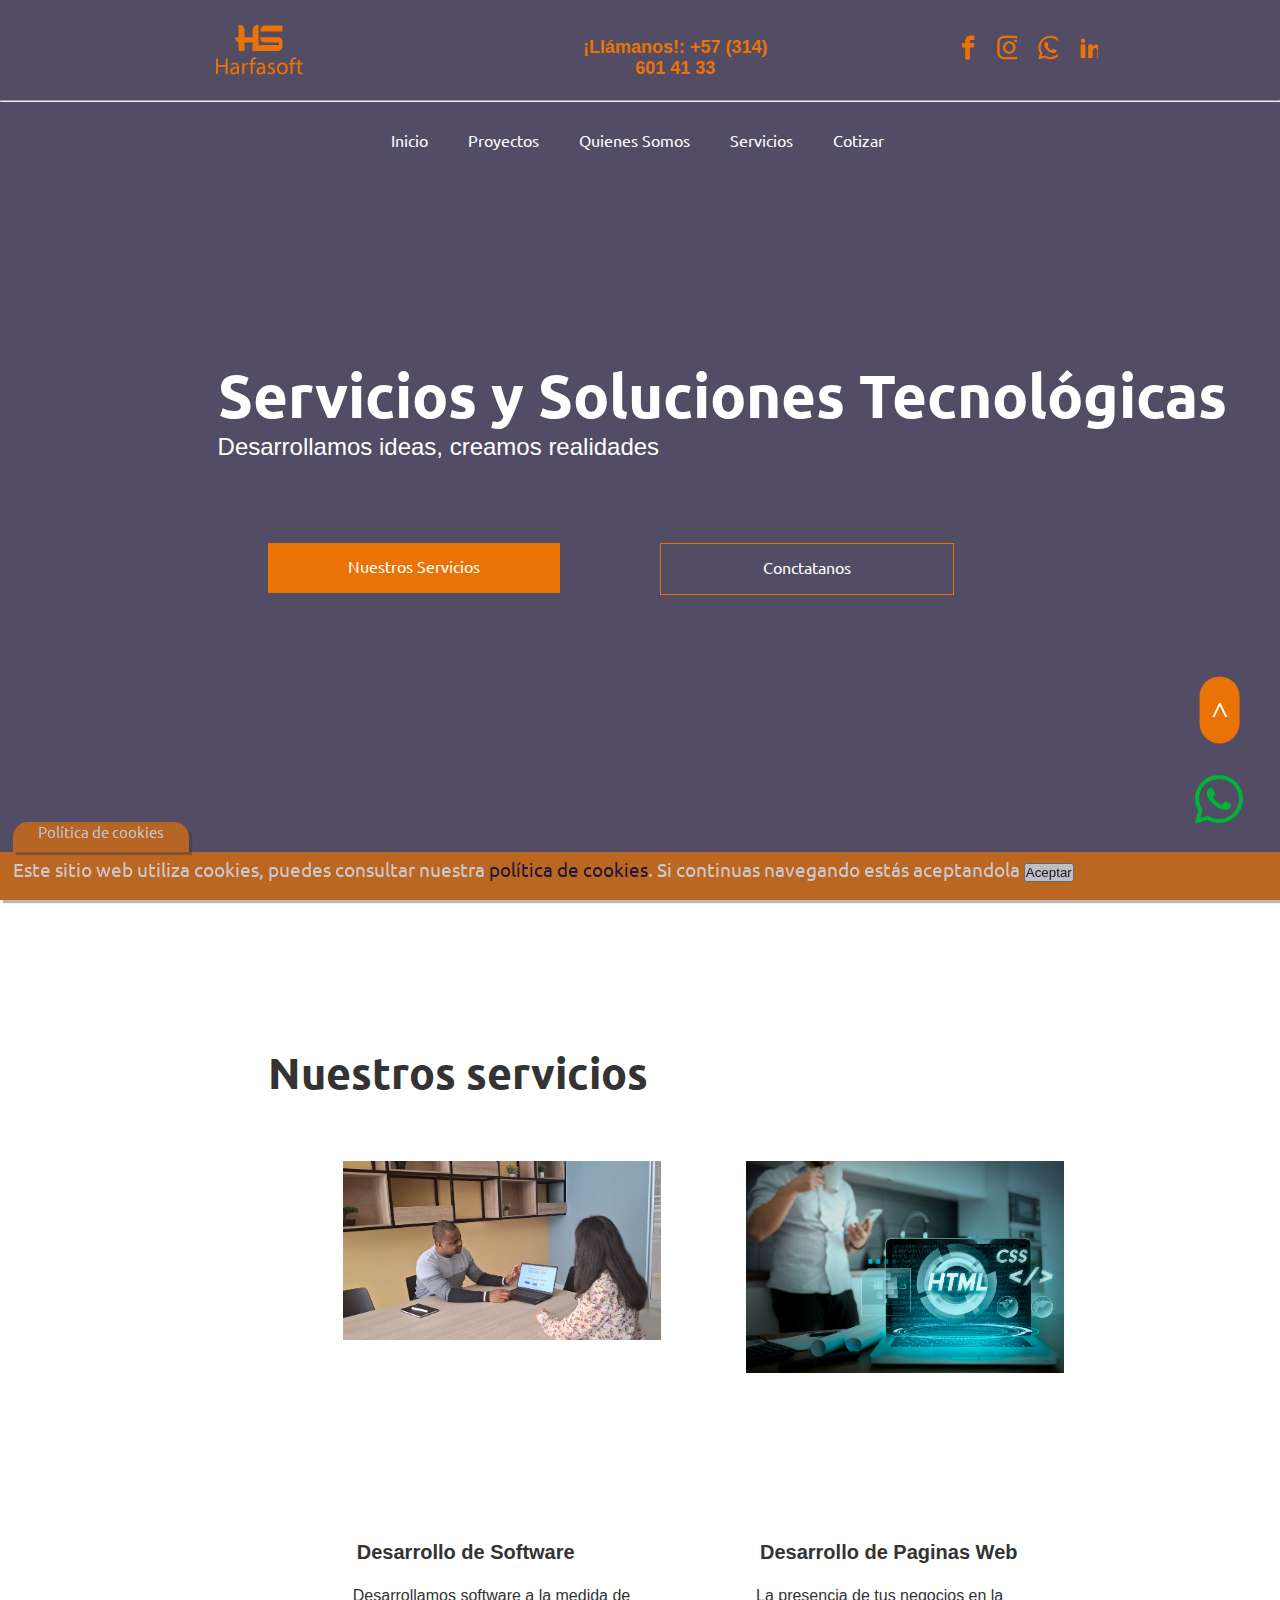
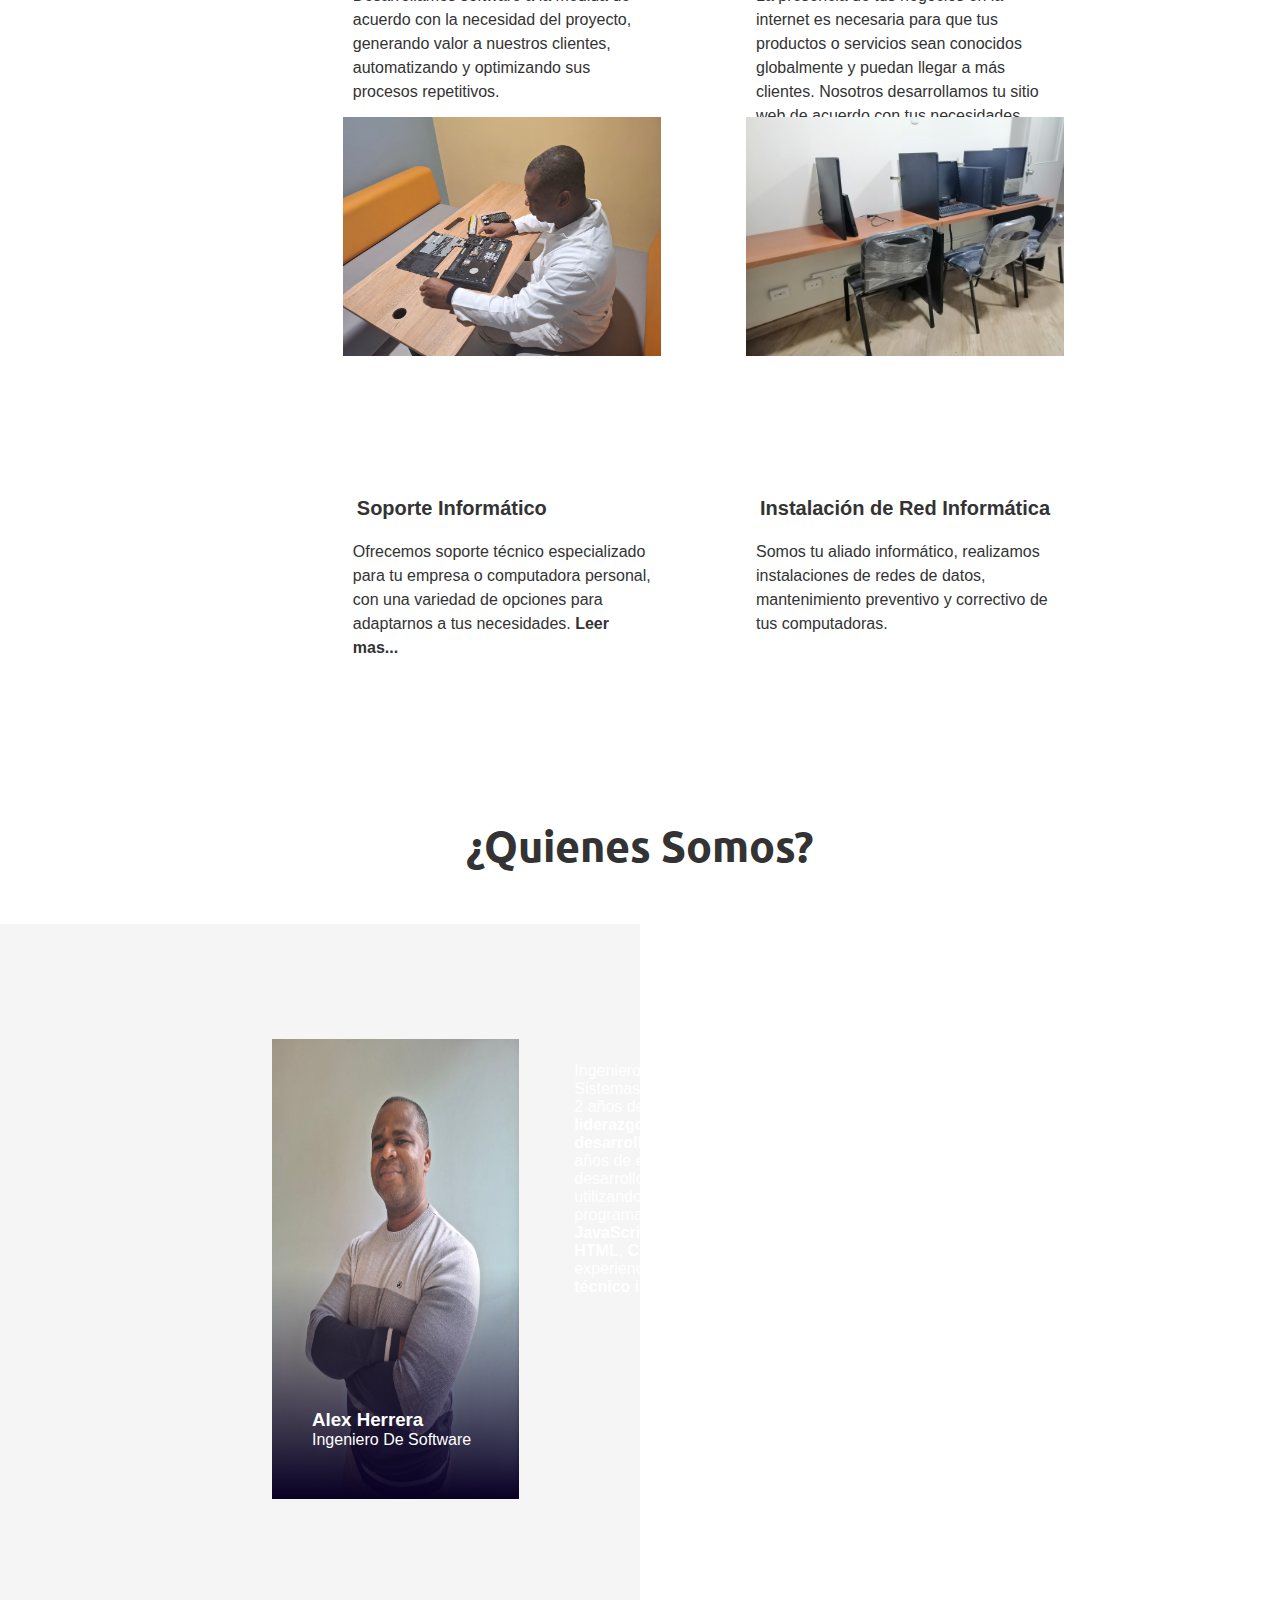
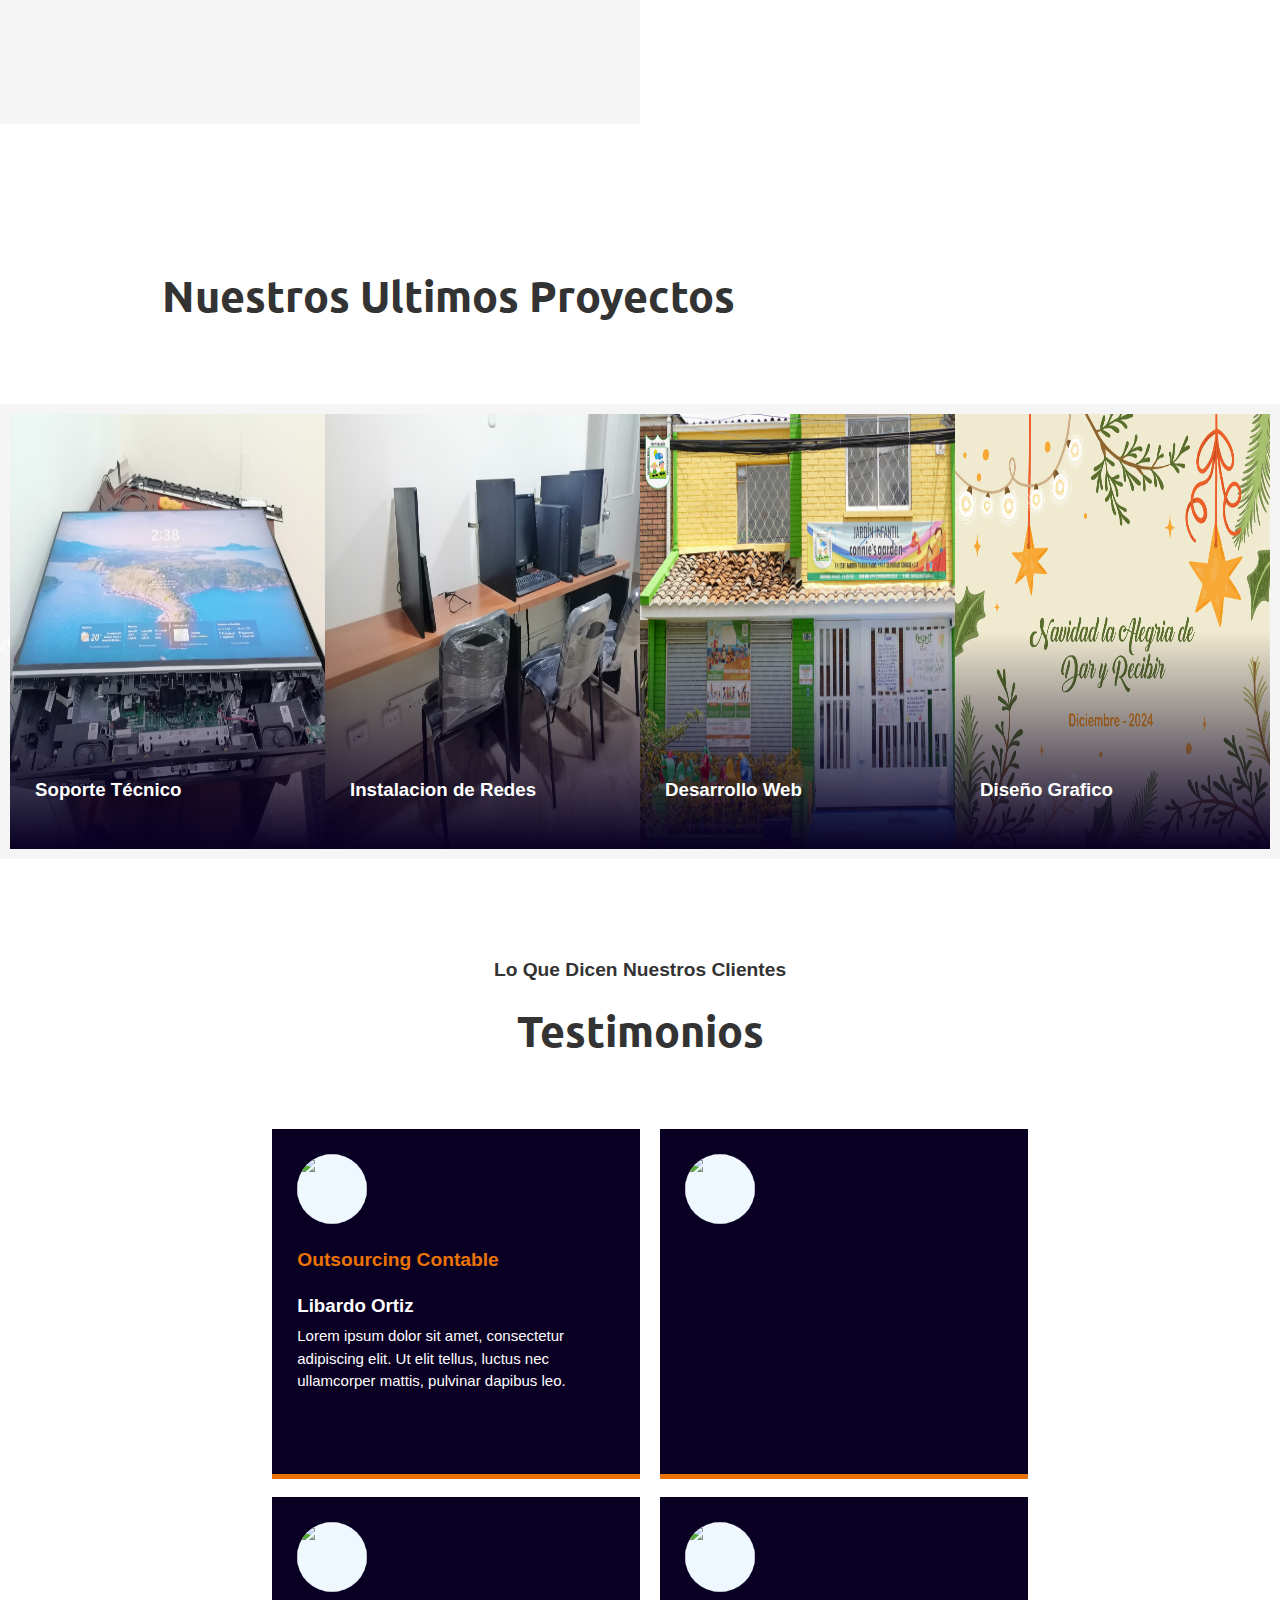
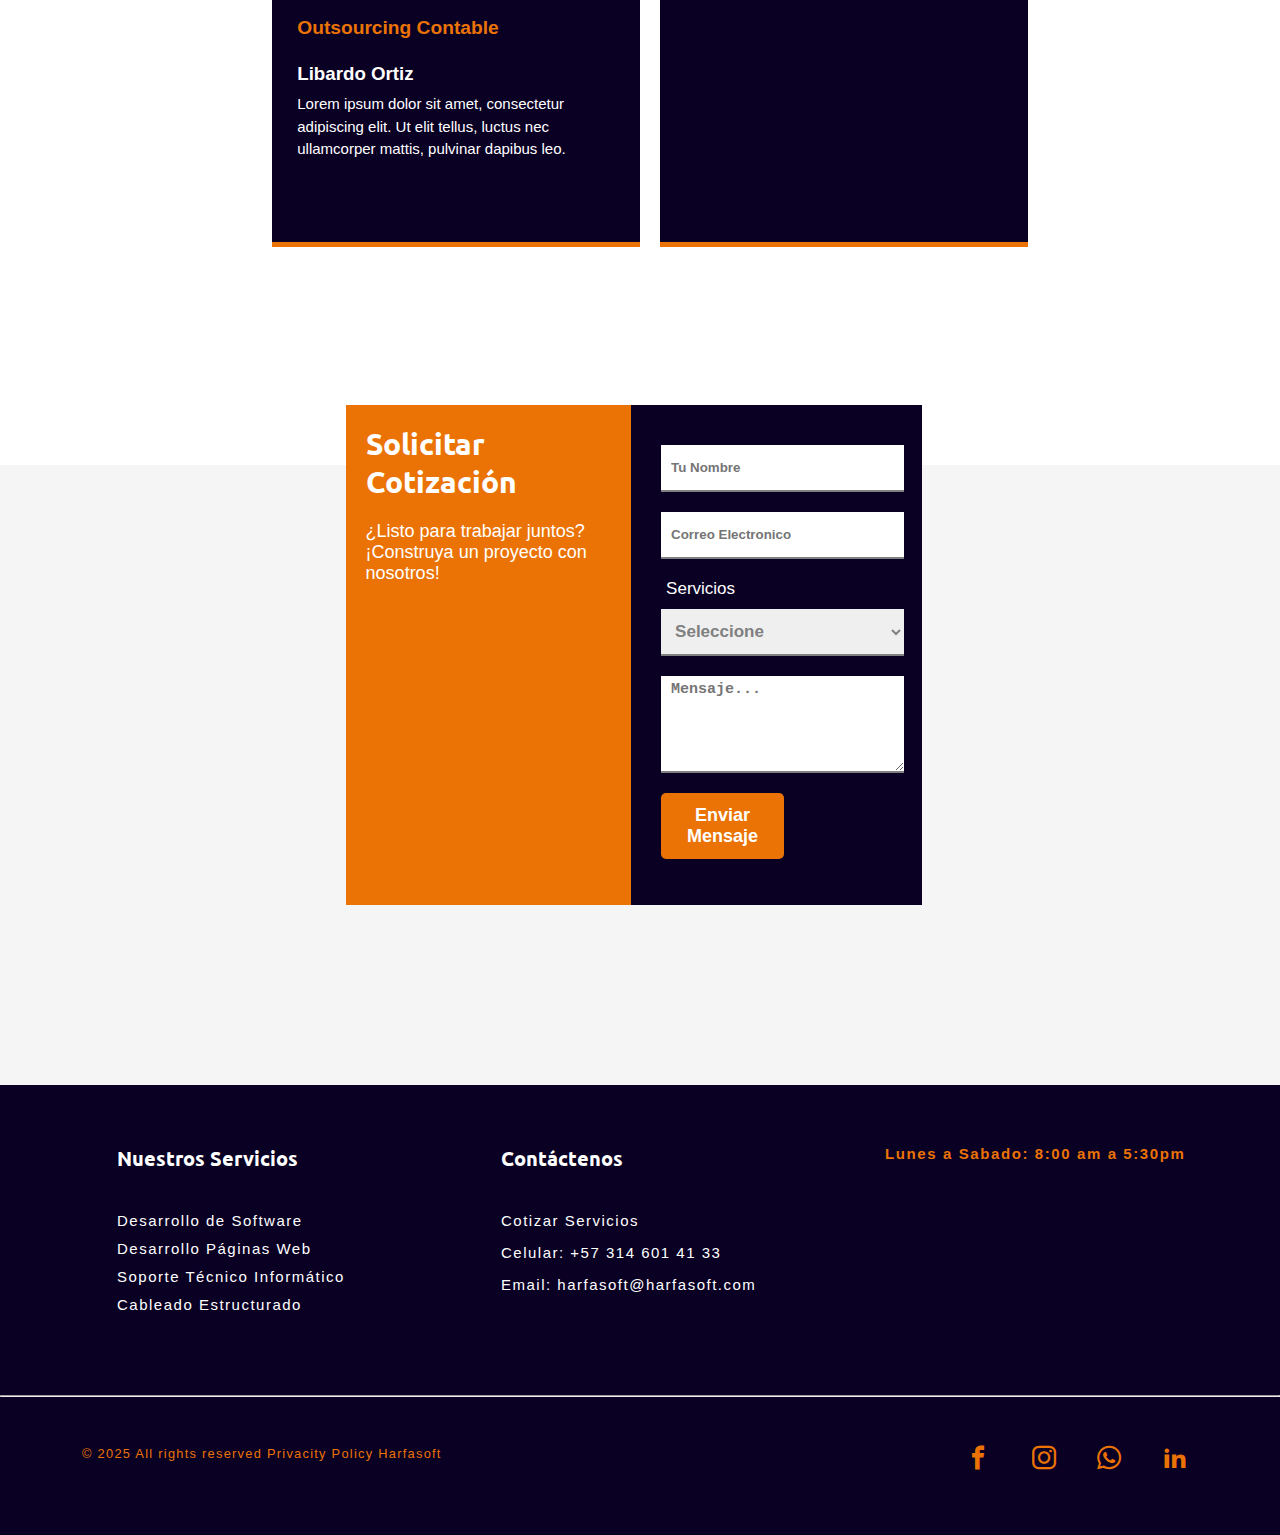
==== index.html @ daeec22f "Add file new index.html" ====
<!DOCTYPE html>
<html lang="es">
<head>       
    <meta http-equiv="X-UA-Compatible" content="IE=5" />
    <meta http-equiv="X-UA-Compatible" content="IE=7" />
    <meta http-equiv="X-UA-Compatible" content="IE=8" />
    <meta http-equiv="X-UA-Compatible" content="IE=EmulateIE7" />
    <meta http-equiv="X-UA-Compatible" content="IE=EmulateIE8" />
    <meta http-equiv="X-UA-Compatible" content="IE=edge" />
    <link href="img/faviIcon.png" rel="shortcut icon">
    <meta charset="UTF-8">    
    <meta name="title" content="::HARFASOFT::" />
    <meta name="author" content="Alex-Herrera">
    <meta name="owner" content="HARFASOFT S.A.S">
    <meta name="description" content="Desarrollo de software y paginas web, Soporte técnico en informática" />
    <meta name="keywords" content="Servicio técnico en informática, Desarrollo software, Desarrollo de paginas web, Mantenimiento de Computadora, Instalación redes de datos" />
    <meta name="generator" content="HTML5">
    <meta name="language" content="Spanish">
    <meta name="Revisit" content="20 day">
    <meta name="distribution" content="Global">
    <meta name="robots" CONTENT="index,follow">
    <meta name="viewport" content="width=device-width, initial-scale=1, maximum-scale=1">
   <!-- <link rel="stylesheet" href="css/normalize.css"> -->
   
    <link rel="preconnect" href="https://fonts.googleapis.com">
    <link rel="preconnect" href="https://fonts.gstatic.com" crossorigin>
    <link href="https://fonts.googleapis.com/css2?family=Ubuntu:ital,wght@0,300;0,400;0,500;0,700;1,300;1,400;1,500;1,700&display=swap" rel="stylesheet">
    <title>Harfasoft</title>    
    <script src="js/modernizr-custom.js"></script>    
    <style type="text/css" media="screen">        
        @import url("css/styles.css");
        @import url("css/icomoon.css");
    </style> 
    <script src="js/prueba-screen.js"></script>
    <script src="js/jquery.min.js"></script>
    <script src="js/slider.js"></script>
    <script src="js/menu.js"></script>
    <script src="js/home.js"></script>
    <script src="js/form-contact.js"></script>
    <script src="js/policy_cookies.js"></script>
</head>

<body>  
    <header>
        <div class="header_video" id="header">
         <video src="video/sitiowebHarfasoft.mp4" type="video/mp4" autoplay loop muted preload="metadata">
            Tu navegador no admite el elemento <code>video</code>.
          </video> 
        </div>
        <div class="header_overlay"></div>
        <div class="header_content">
            <h1>Servicios y Soluciones Tecnológicas</h1>
            <p>Desarrollamos ideas, creamos realidades</p>
            <div class="btn_action_section">
                <div class="btn_action_container">
            <div class="btn_home" id="btn-services"><a href="#services_id" onclick="getDeviceDimensions()">Nuestros Servicios</a></div>
        <div class="btn_home" id="btn-cotizar"><a href="#quote">Conctatanos</a></div>
        </div>
    </div>
        </div>

        <div class="logo">        
            <!-- <a class="image" href="test-index.html"> </a> -->
                <figure> <a class="image" href="index.html"><img src="img/Logo.svg" /> </a>  </figure>
            <div class="info_header">
                <p><a href="tel:+573146014133">¡Llámanos!: +57 (314) 601 41 33</a></p>
            </div>
            <div id="show_menu" onclick="showMenu()"></div>
            <div id="close_menu" onclick="showMenu()"></div>
            <div class="red_social">
            <a target="_blank" rel="noreferrer" href="https://www.facebook.com/profile.php?id=61565442406411"></a>
            <a href="#"></a>            
            <a target="_blank" rel="noreferrer" href=" https://wa.me/message/7K4Z3ITHTIT2J1"></a>            
            <a href="#"></a>
        </div>
        </div>
        <div class="header_hr">
       <hr/>
        </div>
        <nav class="menu" id="card_menu">
            <ul>
                <li><a href="#home">Inicio</a></li>
                <li><a href="#our_projects">Proyectos</a></li>
                <li><a href="#about_id">Quienes Somos</a></li>
                <li><a href="#services_id">Servicios</a></li>
                <li><a href="#quote">Cotizar</a></li>
            </ul>
        </nav>
    </header>
    <!--Section slider   poster="img/developbackend.png"  <video src="videofile.ogg" autoplay poster="posterimage.jpg">
  Tu navegador no admite el elemento <code>video</code>.
</video>
-->  
      
    <!--
    <section id="slider">
        <ul>
            <li>
                <figure><img src="img/slider/banner1.jpg" alt="primera imagen">
                    <h1>DESARROLLAMOS SOFTWARE A LA MEDIDA</h1>
                </figure>
            </li>
            <li>
                <figure><img src="img/slider/banner2.jpg" alt="imagen nosotros">
                    <h2>DESARROLLAMOS TU SITIO WEB</h2>
                </figure>
            </li>
            <li>
                <figure><img src="img/slider/banner3.jpg" alt="nuestros servicios">
                    <h2>SOPORTE TÉCNICO DE COMPUTADORAS</h2>
                </figure>
            </li>
            <li>
                <figure> <img src="img/slider/banner3.jpg" alt="nuestros servicios">
                    <h2>INSTALACIÓN DE REDES INFORMÁTICAS</h2>
                </figure>
            </li>
        </ul>
        <ol id="indicator">
            <li slider-item="1"><span><i class="fa fa-circle-thin" aria-hidden="true"></i></span></li>
            <li slider-item="2"><span><i class="fa fa-circle-thin" aria-hidden="true"></i></span></li>
            <li slider-item="3"><span><i class="fa fa-circle-thin" aria-hidden="true"></i></span></li>
            <li slider-item="4"><span><i class="fa fa-circle-thin" aria-hidden="true"></i></span></li>
            
        </ol>
        <section id="left"><i class="fa fa-chevron-left" aria-hidden="true"></i></section>
        <section id="right"><i class="fa fa-chevron-right" aria-hidden="true"></i></section>
    </section>  -->
    <!-- <li slider-item="5"><span><i class="fa fa-circle-thin" aria-hidden="true"></i></span></li>
            <li slider-item="6"><span><i class="fa fa-circle-thin" aria-hidden="true"></i></span></li> -->

  <!--  <div class="general_container">
    <section class="btn_action_section">
       <article class="btn_action_container">
        <div class="btn_home" id="btn-services">Nuestros Servicios</div>
        <div class="btn_home" id="btn-cotizar">Conctatanos</div>
        </article>
    </section>
    <section class="home">
        <article class="home_container">
            <div class="boxe_one">
                <h4>Desarrollamos ideas, creamos realidades</h4>
                <h2>Soluciones informáticas a la medida de tu proyecto</h2>
            </div>
            <figure class="home_img"><img src="img/Logo.svg"></figure>
        </article>
    </section>  
</div>  -->


    <section class="services" id="services_id">
        <article class="services_content">
            <div class="general_container">
            <h2>Nuestros servicios</h2>            
            <div class="services_item">
            <div id="id_devsoft" class="hover_item">
                <figure class="devsoft">
                    <img src="img/developbackend.png" alt="image of develop">
                </figure>
                <h3>Desarrollo de Software</h3>
                <p>Desarrollamos software a la medida de acuerdo con la necesidad del proyecto, generando valor a
                    nuestros clientes, automatizando y optimizando sus procesos repetitivos.</p>
            </div>
            <div id="id_devweb" class="hover_item">
                <figure class="devweb">
                    <img src="img/programming-background-collage.jpg" alt="image of website">
                </figure>
                <h3>Desarrollo de Paginas Web</h3>
                <p>La presencia de tus negocios en la internet es necesaria para que tus productos o servicios sean
                    conocidos globalmente y puedan llegar a más clientes. Nosotros desarrollamos tu sitio web de acuerdo
                    con tus necesidades.</p>
            </div>
            </div>
            <div class="services_item">
            <div id="id_soport" class="hover_item">
                <figure class="soport">
                    <img src="img/soporte-tecnico2.jpg" alt="imagen of soporte">
                </figure>
                <h3>Soporte Informático</h3>
                <p>Ofrecemos soporte técnico especializado para tu empresa o computadora personal, 
                    con una variedad de opciones para adaptarnos a tus necesidades. <strong><a href="">Leer mas...</a></strong></p>
            </div>
            <div id="id_reddata" class="hover_item">
                <figure class="reddata">
                    <img src="img/red-datos.jpg" alt="image of red informatica">
                </figure>
                <h3>Instalación de Red Informática</h3>
                <p>Somos tu aliado informático, realizamos instalaciones de redes de datos, mantenimiento preventivo y
                    correctivo de tus computadoras.</p>
            </div>               
            </div>
            </div>
        </article>
    </section>

  
<section class="about" id="about_id">
        <article class="about_content">
            <h2>¿Quienes Somos?</h2>
            <div class="about_colum"></div>
            <div class="general_container">
            <div class="content_item">
                <div class="devsoft about_box">
                    <figure>
                       <img src="img/perfil-inge-1.jpg" alt="image of develop">
                    </figure>
                    <h3>Alex Herrera</h3>
                    <p>Ingeniero De Software</p>
                    <div class="difuminado"></div>
                </div>
             <div class="profile about_box">
                <p>
                    Ingeniero de Software y Sistemas Informáticos, con 2 años de experiencia en <strong>liderazgo de equipos de desarrollo de software</strong>, 9 años de experiencia en el desarrollo de software utilizando los lenguajes de programación <strong>Java</strong>, <strong>JavaScript</strong>, <strong>SQL</strong>, así como <strong>HTML</strong>, <strong>CSS</strong> y 7 años de experiencia en <strong>soporte técnico informático.</strong>
                </p>
            </div>

                <!-- <p>Desarrollamos software a la medida de acuerdo con la necesidad del proyecto, generando valor a nuestros clientes, automatizando y optimizando sus procesos repetitivos.</p> -->
             <!--
                <div class="desing about_box">
                    <figure class="graphic_designer">
                      <img src="img/perfil-inge-2.jpg" alt="image of develop">
                    </figure>
                    <h3>Andres Torres</h3>
                    <p>Diseñador Grafico</p>
                    <div class="difuminado"></div>
                </div>       -->         
            </div>
        </div>
            <!-- <div class="aboutplus"></div>  -->
                    <a href="page/about.html">¿Quieres Saber Mas Sobre Nosotros?</a>
                
        </article>
    </section>

    <section class="our_projects" id="our_projects">
        <h2 class="general_container">Nuestros Ultimos Proyectos</h2>
        <article class="our_projects_container">
             <div class="container_item">
                <div class="projects_item">
                    <figure>
                        <img src="img/soporte-tecnico.jpg" alt="soporte">
                    </figure>
                    <h3>Soporte Técnico</h3>
                    <div class="difuminado"></div>

                    <!-- <p>Ingeniero De Software</p> -->

               </div>
               <div class="projects_item">
                <figure>
                    <img src="img/red-datos.jpg" alt="redes">
                </figure>
                <h3>Instalacion de Redes</h3>
                <div class="difuminado"></div>
                
            </div>
                <div class="projects_item">
                    
                    <figure>
                        <img src="img/conniesgarden.jpg" alt="soporte dos">
                    </figure>
                
                    <h3><a target="_blank" rel="noreferrer" href="https://www.conniesgarden.edu.co/">Desarrollo Web</a></h3>
                    <div class="difuminado"></div>                  
                </div>               
                
                <div class="projects_item">
                    <figure>
                        <img src="img/gerentasproject.jpg" alt="redes dos">
                    </figure>
                    <h3><a target="_blank" rel="noreferrer" href="https://www.canva.com/design/DAGcAcpdbes/vypuvN-uFvbubQirczA0og/watch?utm_content=DAGcAcpdbes&utm_campaign=designshare&utm_medium=link2&utm_source=uniquelinks&utlId=h1ee167bff0">Diseño Grafico</a></h3>
                    <div class="difuminado"></div>                    
                </div>
                </div>
        </article>
    </section>
    <section class="testimonial">
        <h4>Lo Que Dicen Nuestros Clientes</h4>
        <h2>Testimonios</h2>
        <article class="container">
           <div class="testimonial_grid">
            <div class="card_testimonial">
                <div class="card_container">
                <figure>
                    <img src="img/">
                </figure>
                <h4 class="title-customer">Outsourcing Contable</h4>
                <h3>Libardo Ortiz</h3>
                <p>Lorem ipsum dolor sit amet, consectetur adipiscing elit. Ut elit tellus, luctus nec ullamcorper mattis, pulvinar dapibus leo.</p>
                </div>
            </div>
            <div class="card_testimonial">
                <div class="card_container">
                <figure>
                    <img src="img/">
                </figure>
                <h4></h4>
                <h3></h3>
                <p></p>
                </div>
            </div>
            </div>
            <div class="testimonial_grid">
            <div class="card_testimonial">
                <div class="card_container">
                <figure>
                    <img src="img/">
                </figure>
                <h4 class="title-customer">Outsourcing Contable</h4>
                <h3>Libardo Ortiz</h3>
                <p>Lorem ipsum dolor sit amet, consectetur adipiscing elit. Ut elit tellus, luctus nec ullamcorper mattis, pulvinar dapibus leo.</p>
                </div>
            </div>
            <div class="card_testimonial">
                <div class="card_container">
                <figure>
                    <img src="img/">
                </figure>
                <h4></h4>
                <h3></h3>
                <p></p>
                </div>
            </div>
            </div>
        </article>
    </section>   
    <section class="section_quote" id="quote">
    <div class="content_background">
    <article class="content_quote">
        <div class="form_title">
        <h2>Solicitar Cotización</h2>
        <p>¿Listo para trabajar juntos? ¡Construya un proyecto con nosotros!</p>
    </div>
        <div class="quote_form">
           <form action="form/contact.php" method="post" id="form_contact" name="form_contact">
            <div class="form_input_text">
                <input type="text" name="txtFullName" placeholder="Tu Nombre" required>
            </div>
            <div class="form_input_email">
                <input type="email" name="txtEmail" placeholder="Correo Electronico" required>
            </div>
            <div class="form_select">
                <label for="selectServicio">Servicios</label>
                <select name="selectServicio" required>
                <option value="Seleccion">Seleccione</option>
                <option value="SoporteTecnico">Servicio Tecnico</option>
                <option value="CableadoEstructurado">Cableado Estructurado</option>
                <option value="DisenoWeb">Diseño Web</option>
                <option value="DevelopSoft">Desarrollo de Software</option>
                </select>
            </div>
            <div class="form_textarea">
                <textarea name=textaMessages rows="5" cols="30" minlength="10" maxlength="200" placeholder="Mensaje..."></textarea>
            </div>
               <div class="form_button">
                   <button>Enviar Mensaje</button>
               </div>
            </form>        
        </div>        
        </article>
        </div> 
    </section>
    <section class="fixed_home">
        <div class="return"><a href="#header"></a></div>
        <div class="whatsapp"><a target="_blank" rel="noreferrer" href="https://wa.me/message/7K4Z3ITHTIT2J1"></a></div>
    </section>
    <section class="galletas" id="id_galletas">
        Este sitio web utiliza cookies, puedes consultar nuestra <a href="#">política de cookies</a>. Si continuas navegando estás aceptandola <button id="aceptar_cookies">Aceptar</button>
        <div id="galleta1" onmouseover="document.getElementById('id_galletas').style.bottom= '0px';">Política de cookies</div>
    </section>
    <footer>
      <div class="contentec_footer">
       <div class="info_contect">
        <div class="our_services">
            <h5>Nuestros Servicios</h5>
            <ul class="footer_menu">
                <li><a href="#id_devsoft">Desarrollo de Software</a></li>
                <li><a href="#id_devweb">Desarrollo Páginas Web</a></li>
                <li><a href="#id_soport">Soporte Técnico Informático</a></li>
                <li><a href="#id_reddata">Cableado Estructurado</a></li>
            </ul>
        </div>
        <div class="us_contact">
            <h5>Contáctenos</h5>
            <p><a href="#quote">Cotizar Servicios</a></p>
            <p><a href="tel:+573146014133">Celular: +57 314 601 41 33</a></p>
            <p><a href="mailto:harfasoft@harfasoft.com">Email: harfasoft@harfasoft.com</a></p>
        </div>
        <div class="opening_hours">
            <p>Lunes a Sabado: 8:00 am a 5:30pm</p>            
        </div>
        </div>
       <div class="footer_hr">
       <hr/>
        </div>
        <div class="contenct_social_copy">           
         <div class="red_social">
            <a target="_blank" rel="noreferrer" href="https://www.facebook.com/profile.php?id=61565442406411"></a>
            <a href="#"></a>            
            <a target="_blank" rel="noreferrer" href=" https://wa.me/message/7K4Z3ITHTIT2J1"></a>
            <a href="#"></a>
        </div>
        <div class="footer_copy">
            <p>&copy; 2025 All rights reserved Privacity Policy Harfasoft</p>
            </div>
        </div>
        </div>
    </footer>
    
    <!-- Google tag (gtag.js) -->
<script async src="https://www.googletagmanager.com/gtag/js?id=G-Y966CQSQ2Z"></script>
<script>
  window.dataLayer = window.dataLayer || [];
  function gtag(){dataLayer.push(arguments);}
  gtag('js', new Date());

  gtag('config', 'G-Y966CQSQ2Z');
</script>
</body>
</html>
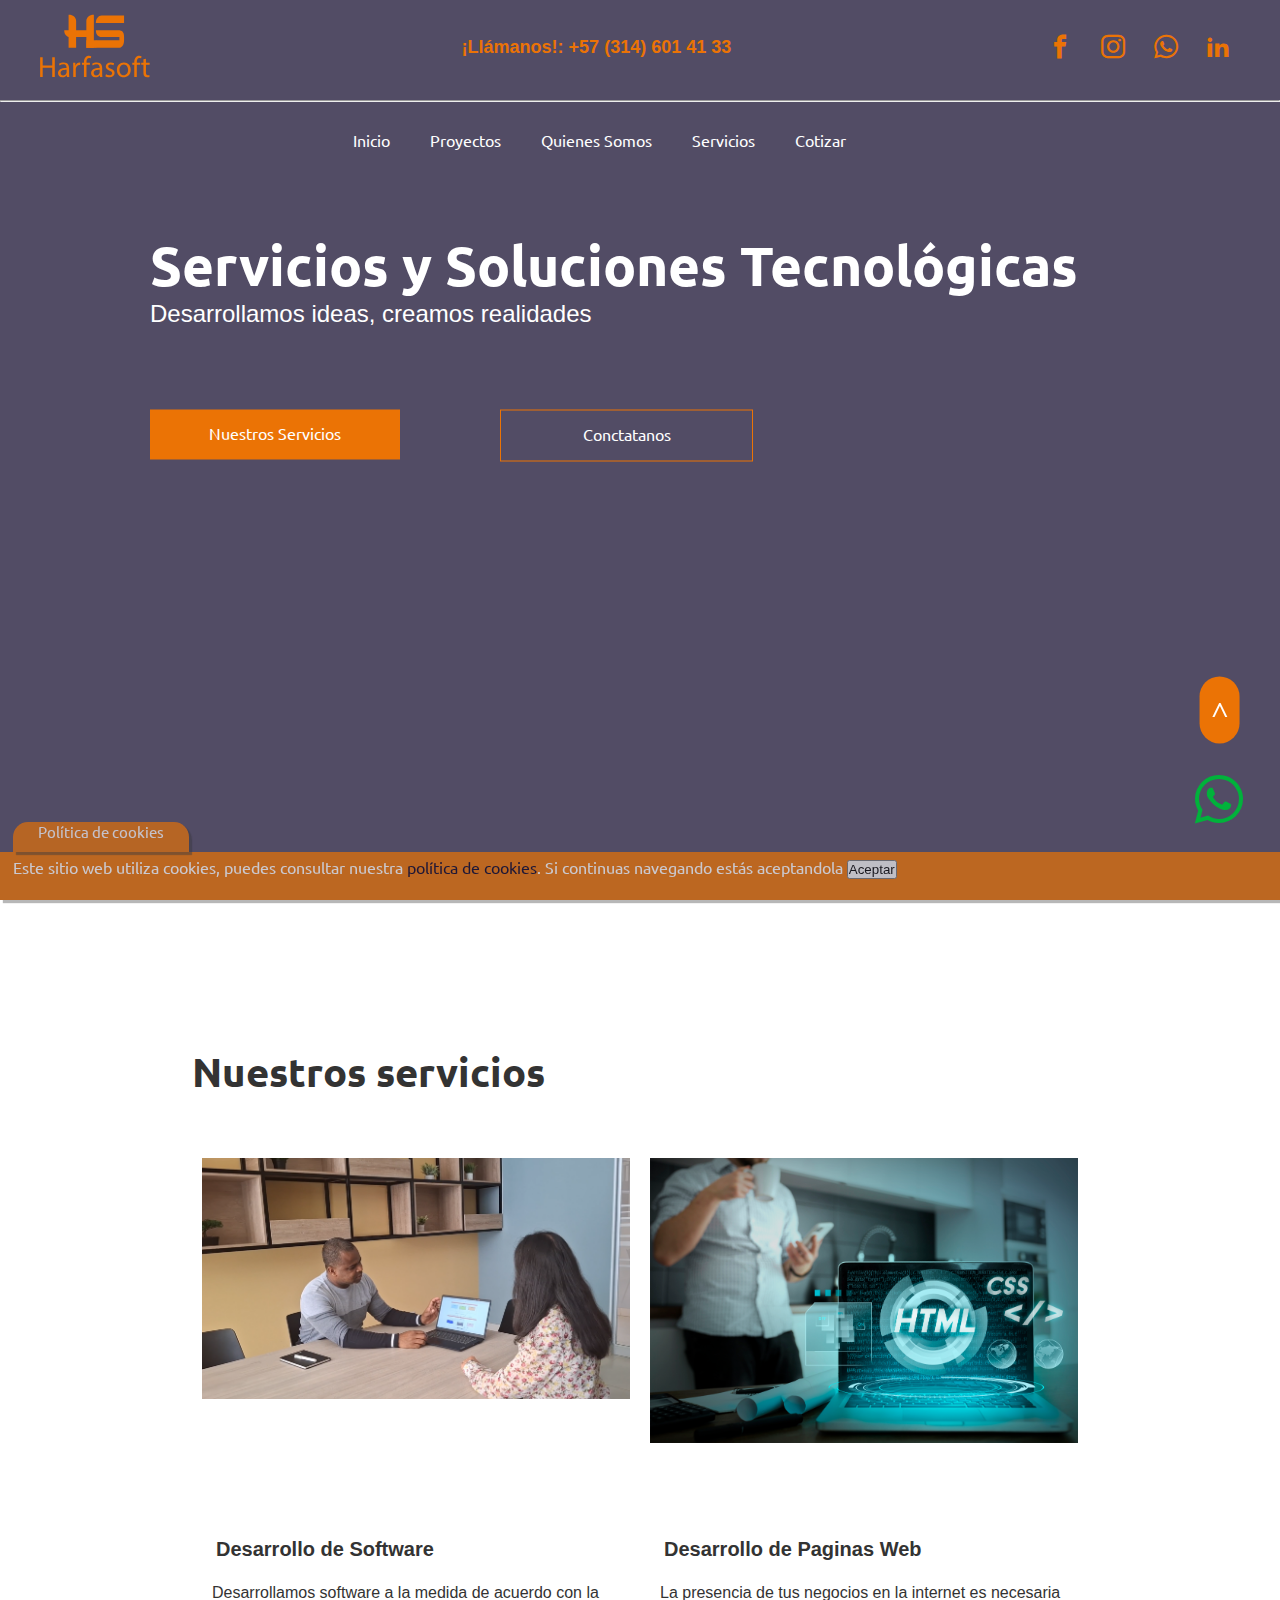
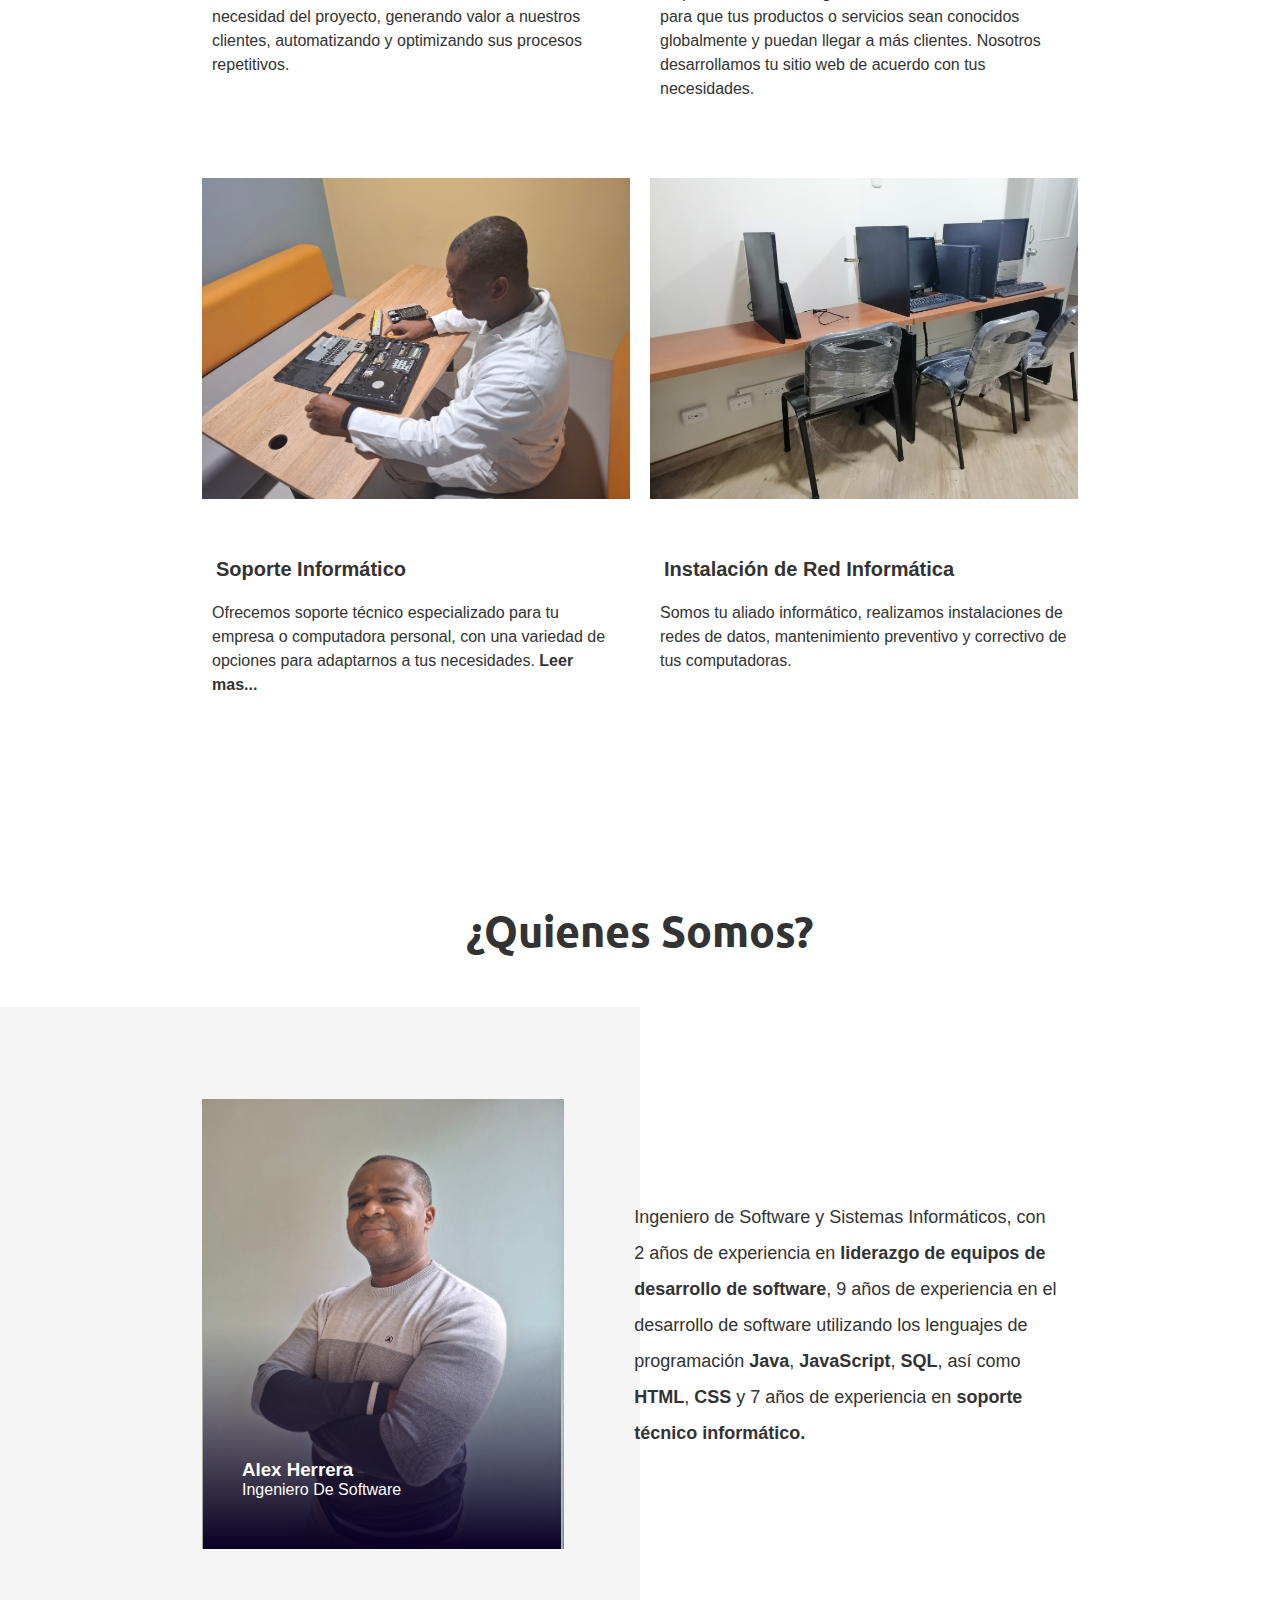
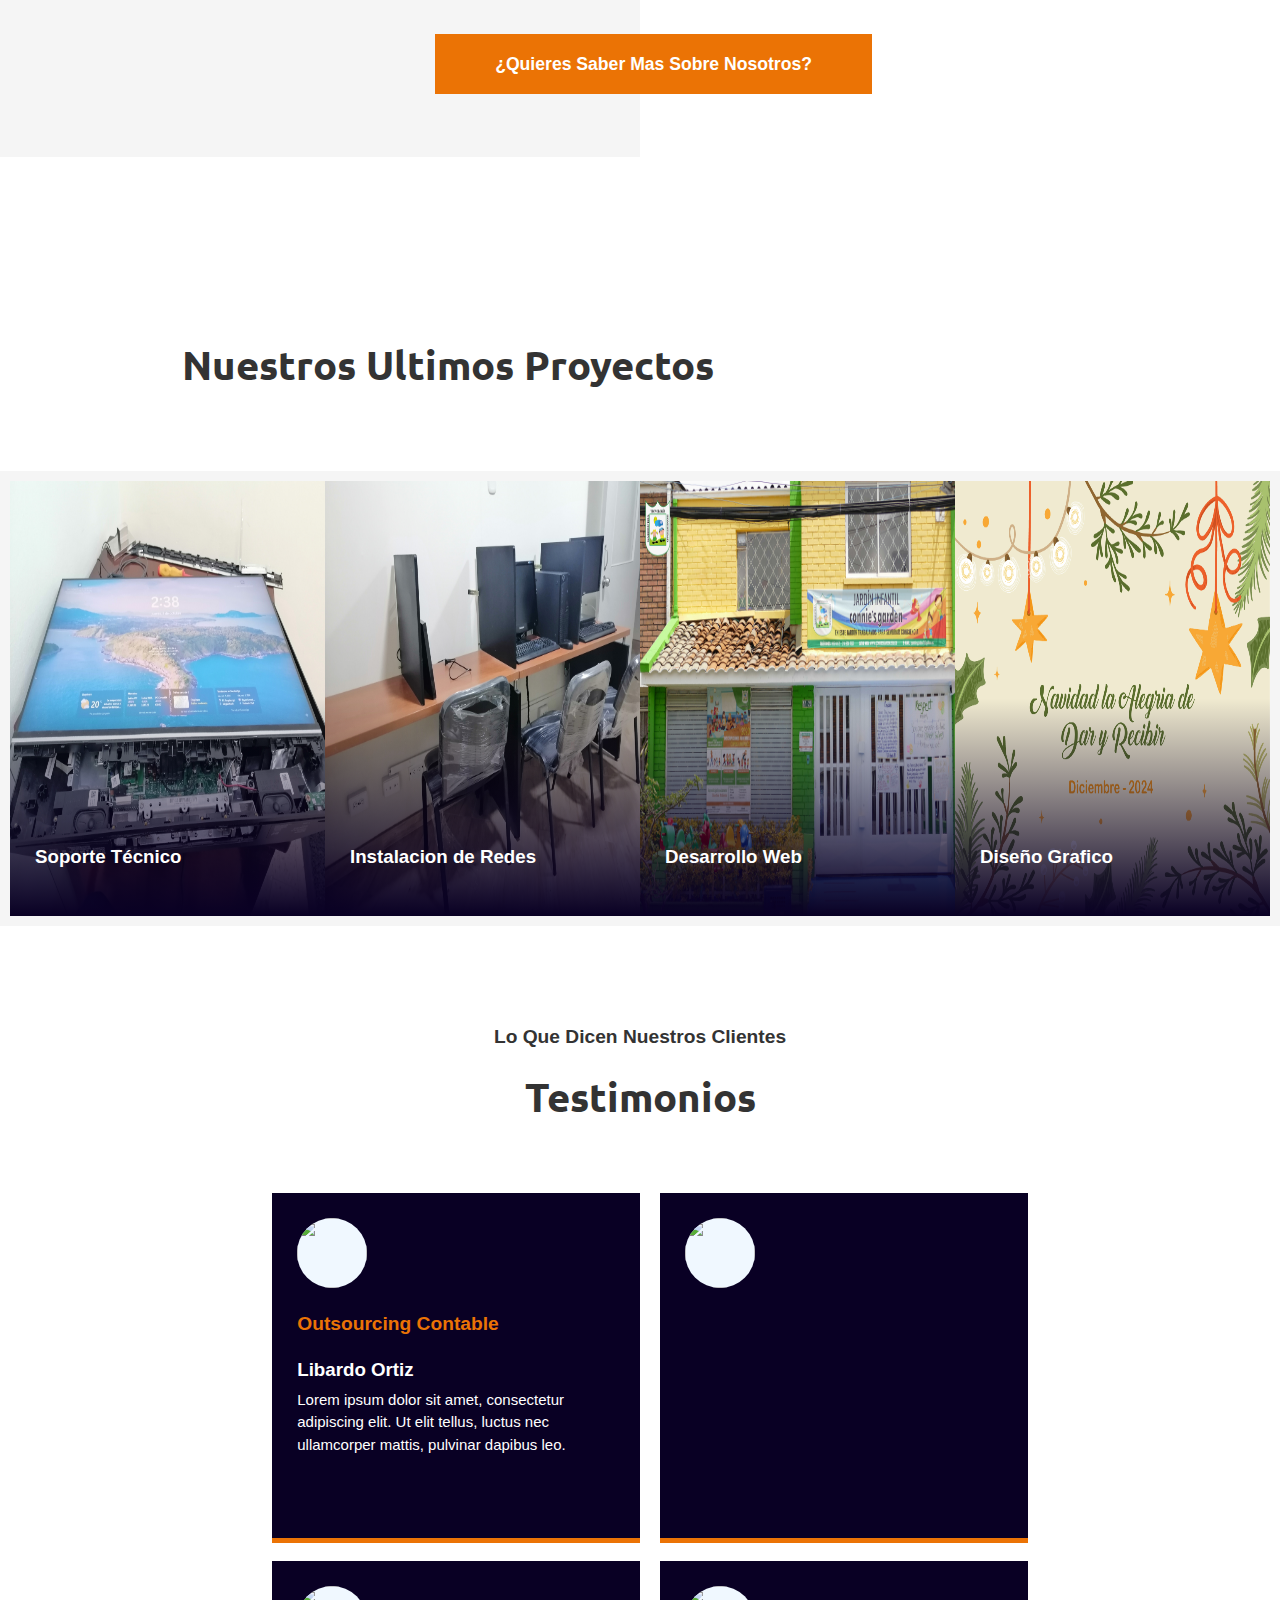
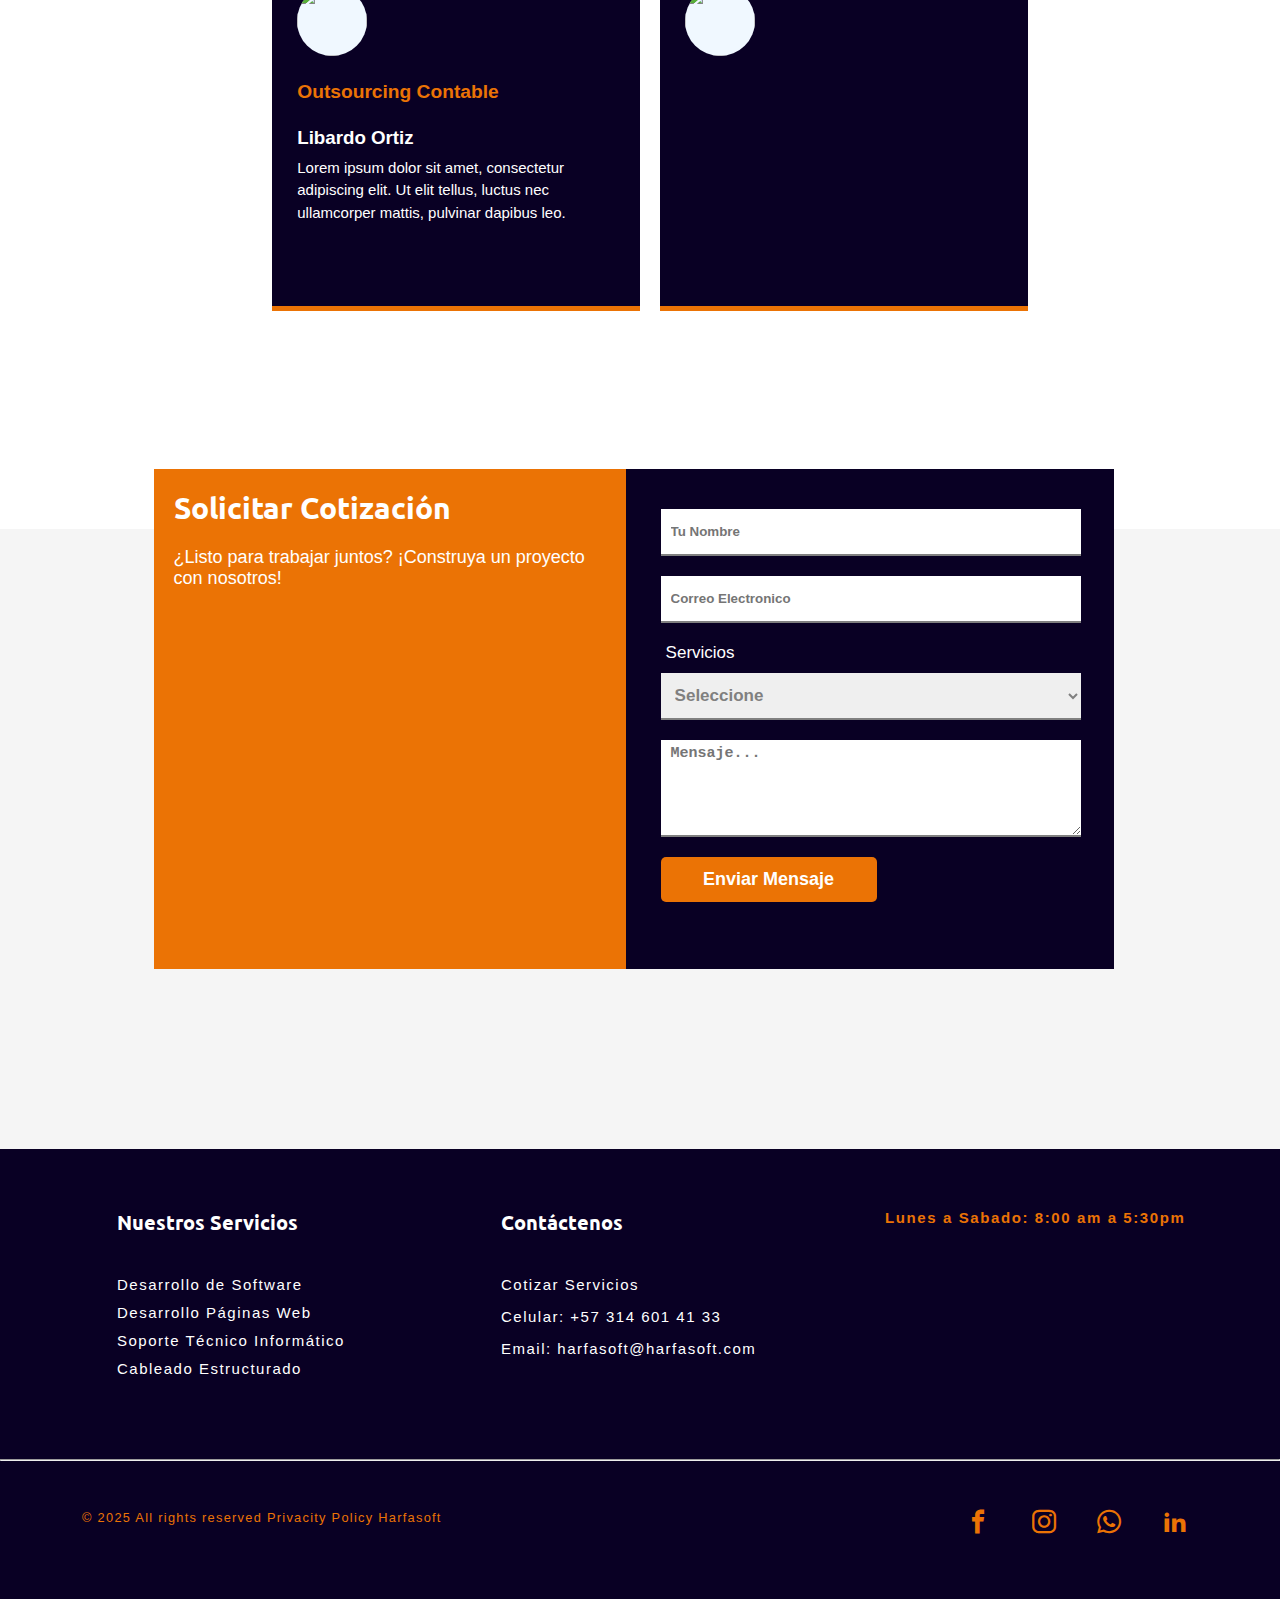
==== commit 9b094de7: "Refactor media query 1280 and 1920" ====
--- a/index.html
+++ b/index.html
@@ -48,6 +48,20 @@
           </video> 
         </div>
         <div class="header_overlay"></div>
+        <div class="logo">        
+            <!-- <a class="image" href="test-index.html"> </a> -->
+                <figure> <a class="image" href="index.html"><img src="img/Logo.svg" /> </a>  </figure>
+            <div class="info_header">
+                <p><a href="tel:+573146014133">¡Llámanos!: +57 (314) 601 41 33</a></p>
+            </div>
+            <div id="show_menu" onclick="showMenu()"></div>
+            <div id="close_menu" onclick="showMenu()"></div>
+            <div class="red_social">
+            <a target="_blank" rel="noreferrer" href="https://www.facebook.com/profile.php?id=61565442406411"></a>
+            <a href="#"></a>            
+            <a target="_blank" rel="noreferrer" href=" https://wa.me/message/7K4Z3ITHTIT2J1"></a>            
+            <a href="#"></a>
+        </div>
         <div class="header_content">
             <h1>Servicios y Soluciones Tecnológicas</h1>
             <p>Desarrollamos ideas, creamos realidades</p>
@@ -57,21 +71,6 @@
         <div class="btn_home" id="btn-cotizar"><a href="#quote">Conctatanos</a></div>
         </div>
     </div>
-        </div>
-
-        <div class="logo">        
-            <!-- <a class="image" href="test-index.html"> </a> -->
-                <figure> <a class="image" href="index.html"><img src="img/Logo.svg" /> </a>  </figure>
-            <div class="info_header">
-                <p><a href="tel:+573146014133">¡Llámanos!: +57 (314) 601 41 33</a></p>
-            </div>
-            <div id="show_menu" onclick="showMenu()"></div>
-            <div id="close_menu" onclick="showMenu()"></div>
-            <div class="red_social">
-            <a target="_blank" rel="noreferrer" href="https://www.facebook.com/profile.php?id=61565442406411"></a>
-            <a href="#"></a>            
-            <a target="_blank" rel="noreferrer" href=" https://wa.me/message/7K4Z3ITHTIT2J1"></a>            
-            <a href="#"></a>
         </div>
         </div>
         <div class="header_hr">
@@ -86,6 +85,7 @@
                 <li><a href="#quote">Cotizar</a></li>
             </ul>
         </nav>
+  
     </header>
     <!--Section slider   poster="img/developbackend.png"  <video src="videofile.ogg" autoplay poster="posterimage.jpg">
   Tu navegador no admite el elemento <code>video</code>.
@@ -196,13 +196,12 @@
   
 <section class="about" id="about_id">
         <article class="about_content">
-            <h2>¿Quienes Somos?</h2>
-            <div class="about_colum"></div>
+            <h2>¿Quienes Somos?</h2>            
             <div class="general_container">
             <div class="content_item">
                 <div class="devsoft about_box">
                     <figure>
-                       <img src="img/perfil-inge-1.jpg" alt="image of develop">
+                    <img src="img/perfil-inge-1.jpg" alt="image of develop">
                     </figure>
                     <h3>Alex Herrera</h3>
                     <p>Ingeniero De Software</p>
@@ -228,7 +227,7 @@
         </div>
             <!-- <div class="aboutplus"></div>  -->
                     <a href="page/about.html">¿Quieres Saber Mas Sobre Nosotros?</a>
-                
+                    <div class="about_colum"></div>
         </article>
     </section>
 
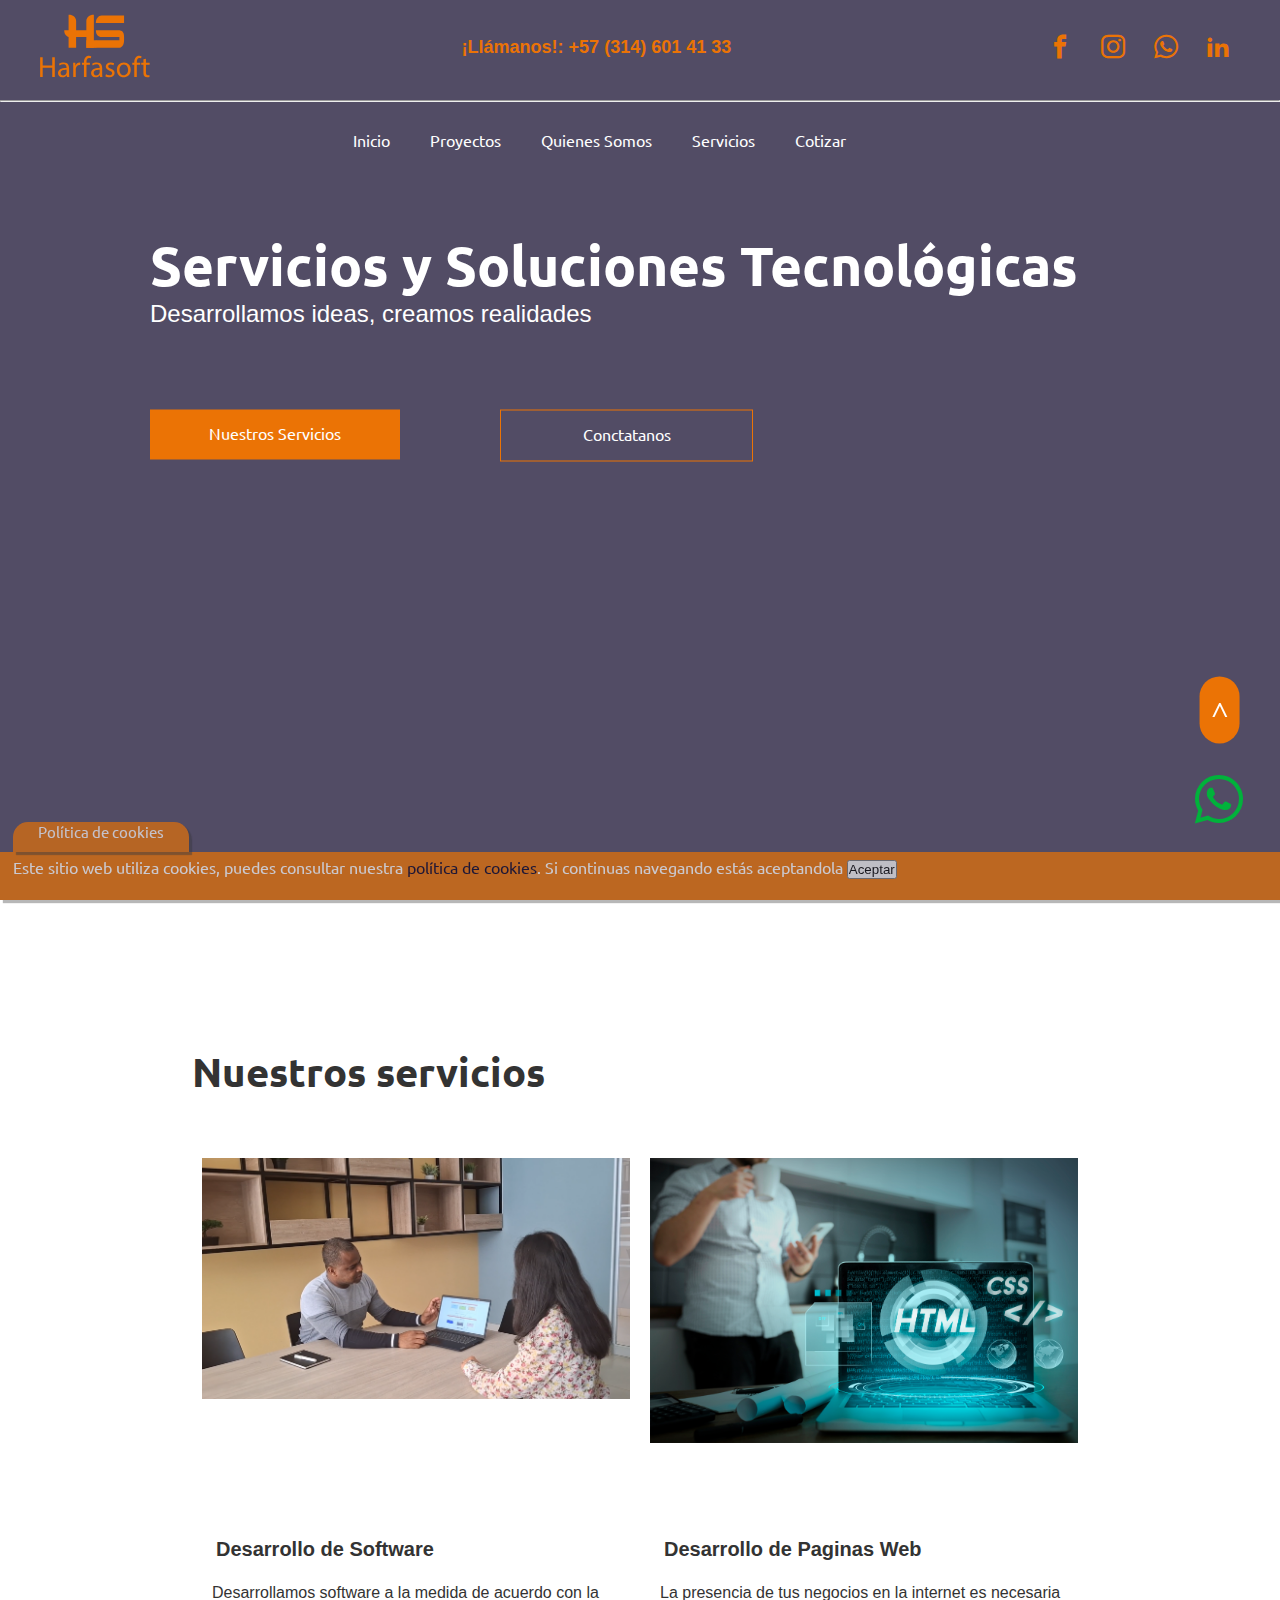
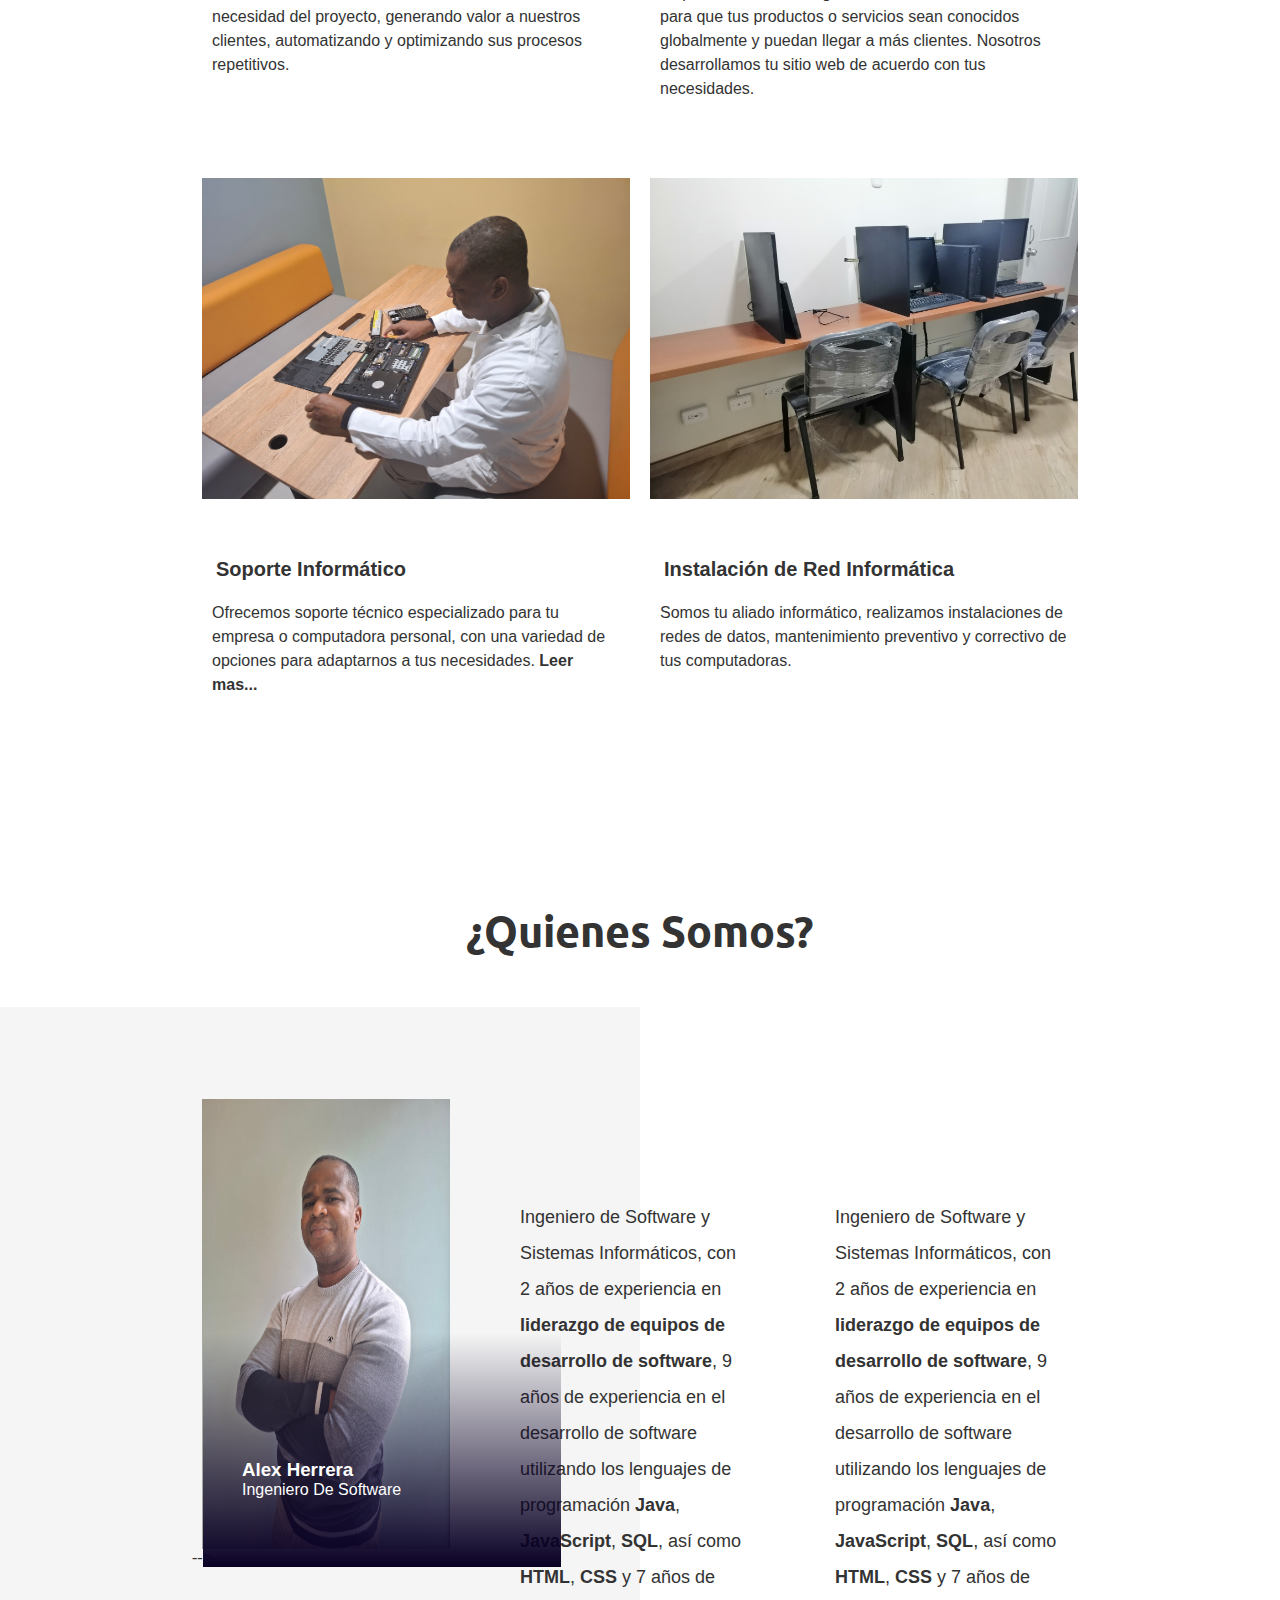
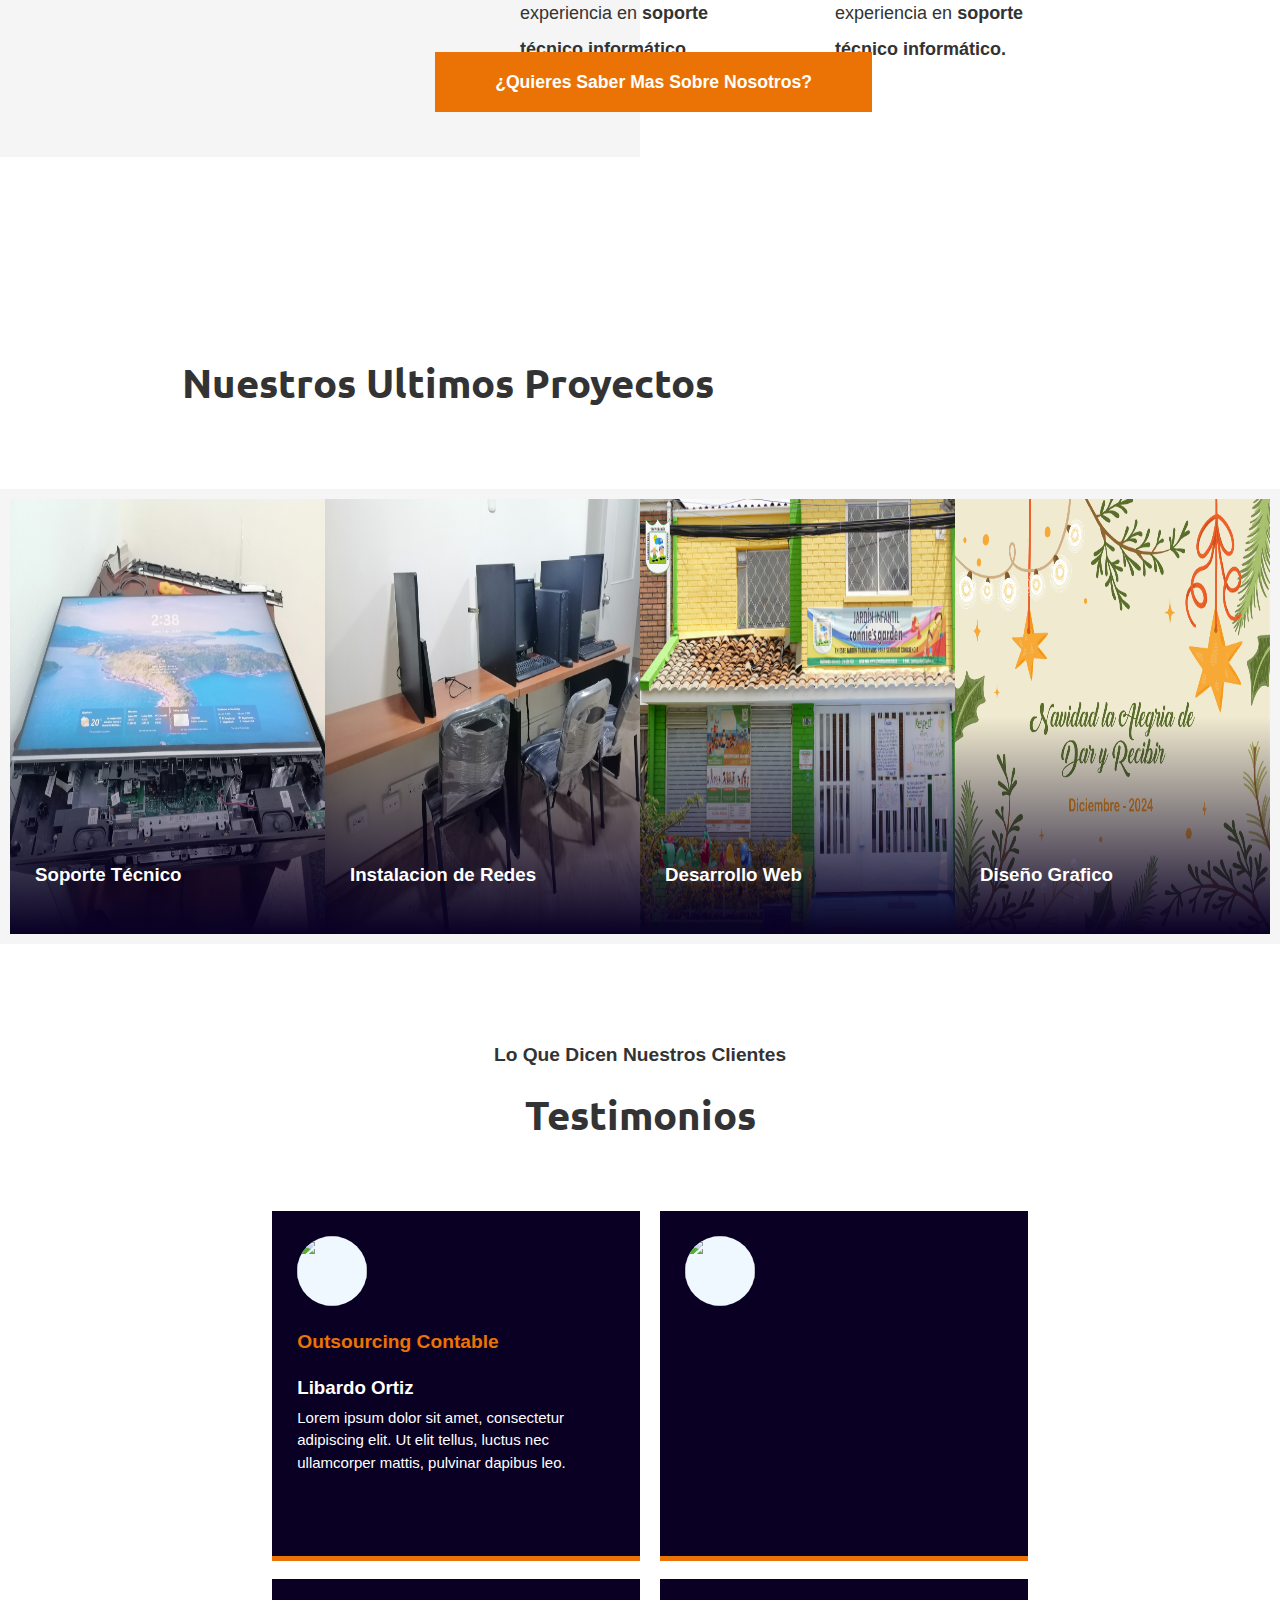
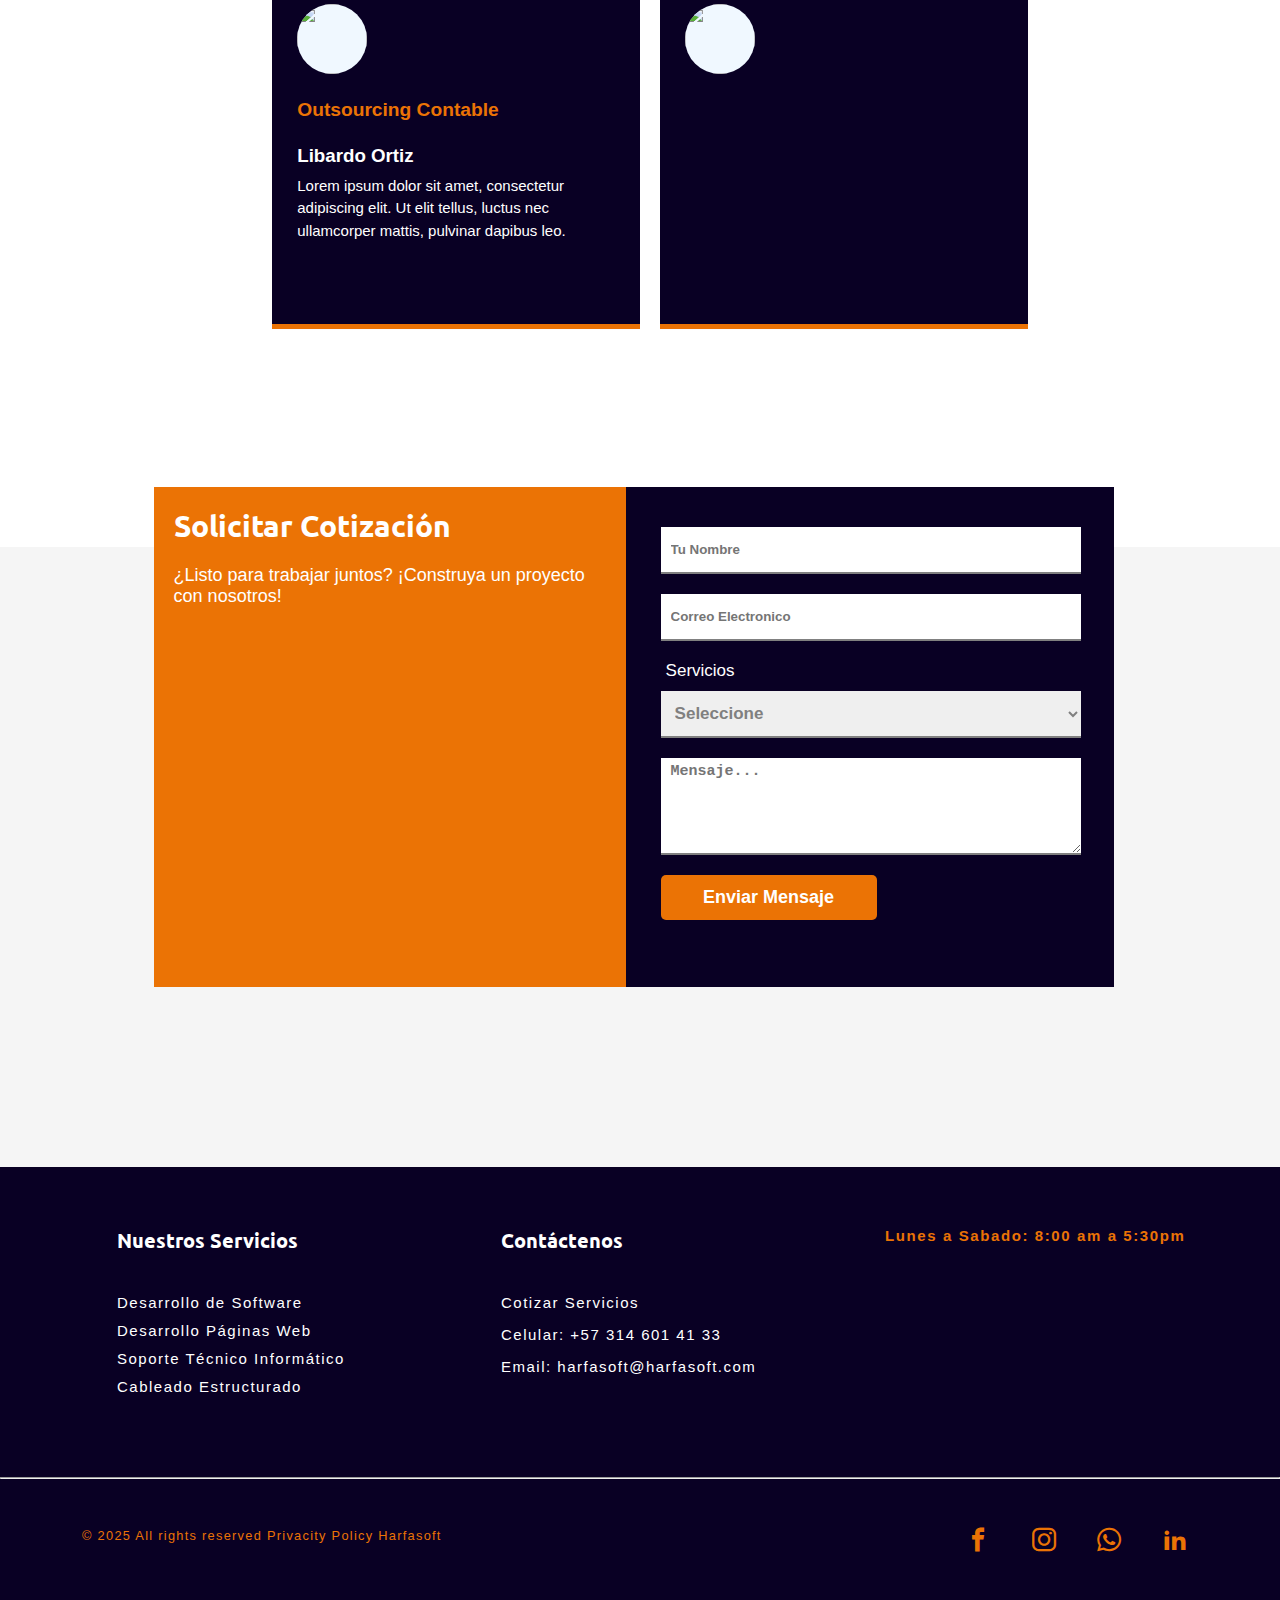
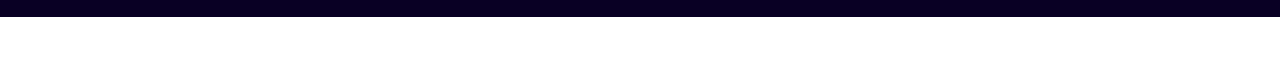
==== commit 169029a1: "Merge branch 'main' of https://github.com/Harfasoft/harfasoft.github.io" ====
--- a/index.html
+++ b/index.html
@@ -32,6 +32,7 @@
         @import url("css/icomoon.css");
     </style> 
     <script src="js/prueba-screen.js"></script>
+    <script src="js/prueba-screen.js"></script>
     <script src="js/jquery.min.js"></script>
     <script src="js/slider.js"></script>
     <script src="js/menu.js"></script>
@@ -148,6 +149,8 @@
 </div>  -->
 
 
+
+
     <section class="services" id="services_id">
         <article class="services_content">
             <div class="general_container">
@@ -192,6 +195,9 @@
             </div>
         </article>
     </section>
+
+  
+<section class="about" id="about_id">
 
   
 <section class="about" id="about_id">
@@ -213,7 +219,14 @@
                 </p>
             </div>
 
+             <div class="profile about_box">
+                <p>
+                    Ingeniero de Software y Sistemas Informáticos, con 2 años de experiencia en <strong>liderazgo de equipos de desarrollo de software</strong>, 9 años de experiencia en el desarrollo de software utilizando los lenguajes de programación <strong>Java</strong>, <strong>JavaScript</strong>, <strong>SQL</strong>, así como <strong>HTML</strong>, <strong>CSS</strong> y 7 años de experiencia en <strong>soporte técnico informático.</strong>
+                </p>
+            </div>
+
                 <!-- <p>Desarrollamos software a la medida de acuerdo con la necesidad del proyecto, generando valor a nuestros clientes, automatizando y optimizando sus procesos repetitivos.</p> -->
+             <!--
              <!--
                 <div class="desing about_box">
                     <figure class="graphic_designer">
@@ -223,8 +236,10 @@
                     <p>Diseñador Grafico</p>
                     <div class="difuminado"></div>
                 </div>       -->         
-            </div>
-        </div>
+                </div>       -->         
+            </div>
+        </div>
+            <!-- <div class="aboutplus"></div>  -->
             <!-- <div class="aboutplus"></div>  -->
                     <a href="page/about.html">¿Quieres Saber Mas Sobre Nosotros?</a>
                     <div class="about_colum"></div>
@@ -242,7 +257,9 @@
                     <h3>Soporte Técnico</h3>
                     <div class="difuminado"></div>
 
+
                     <!-- <p>Ingeniero De Software</p> -->
+
 
                </div>
                <div class="projects_item">
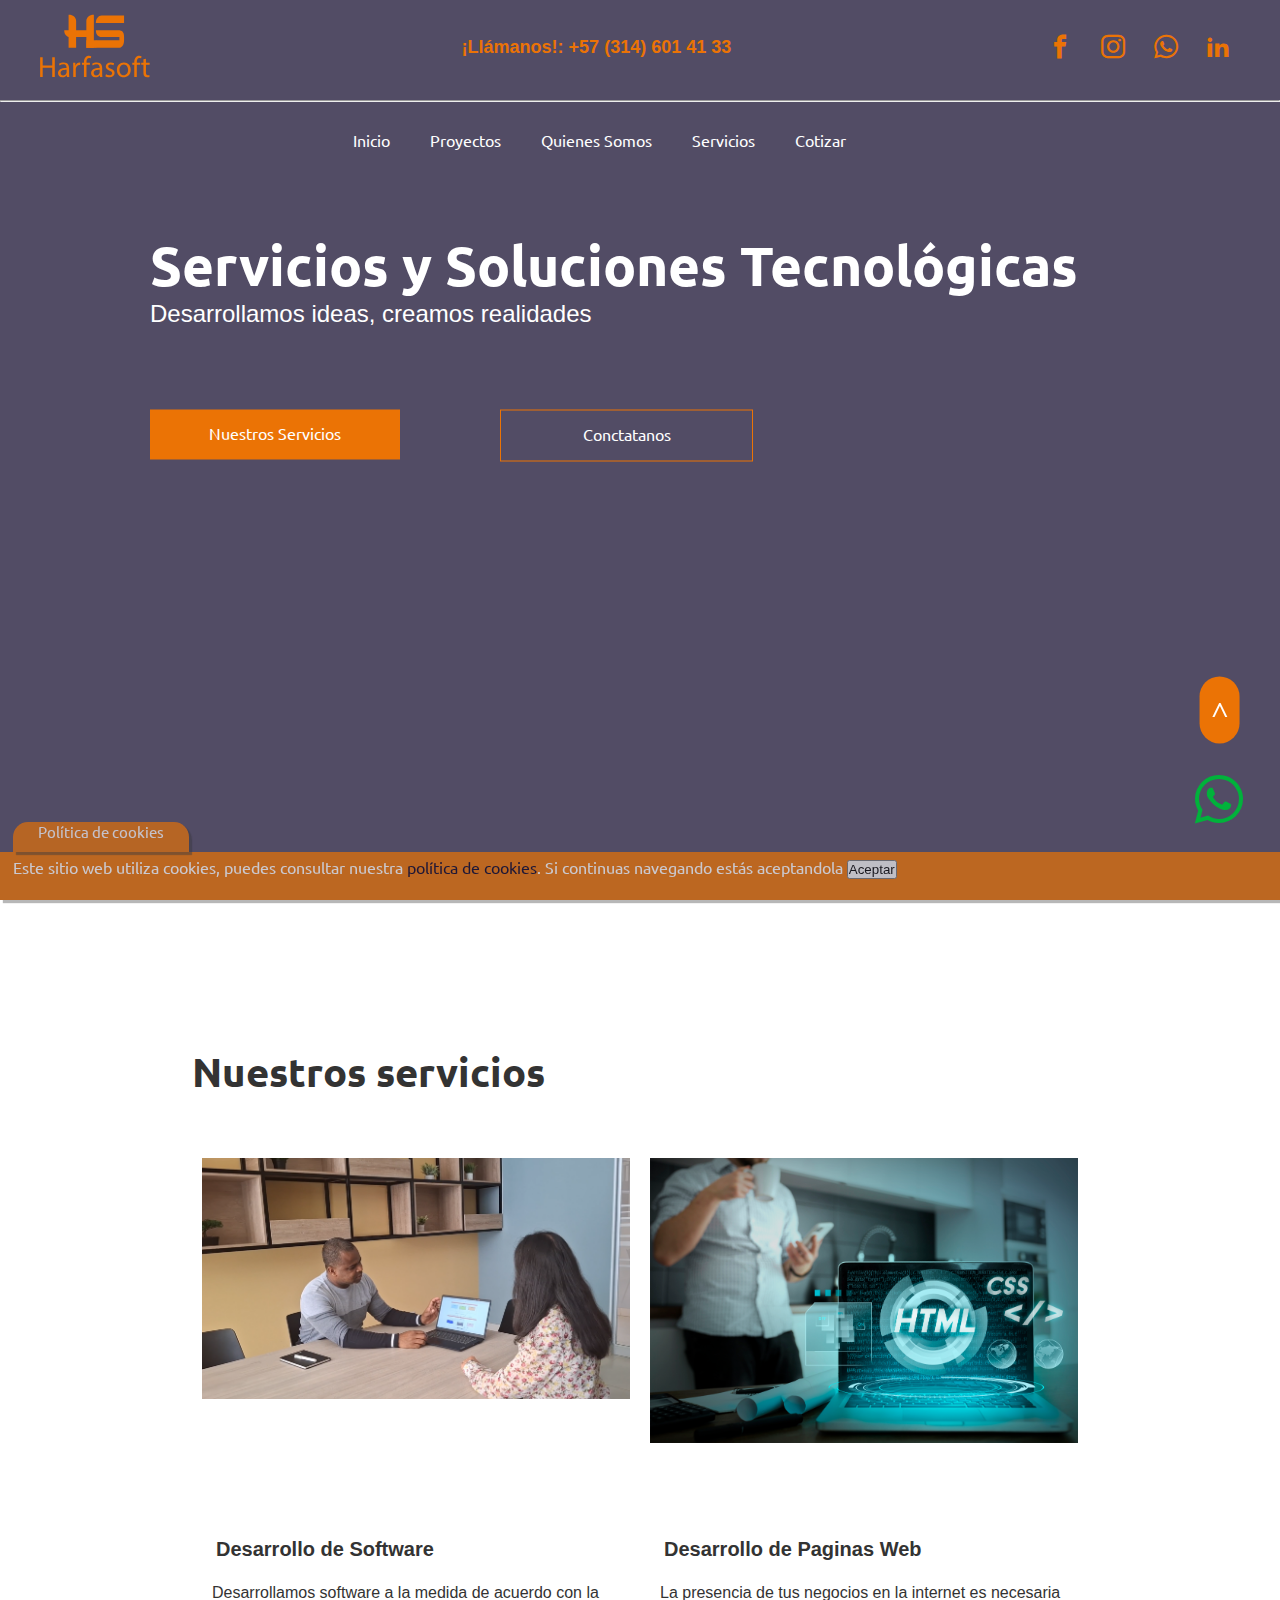
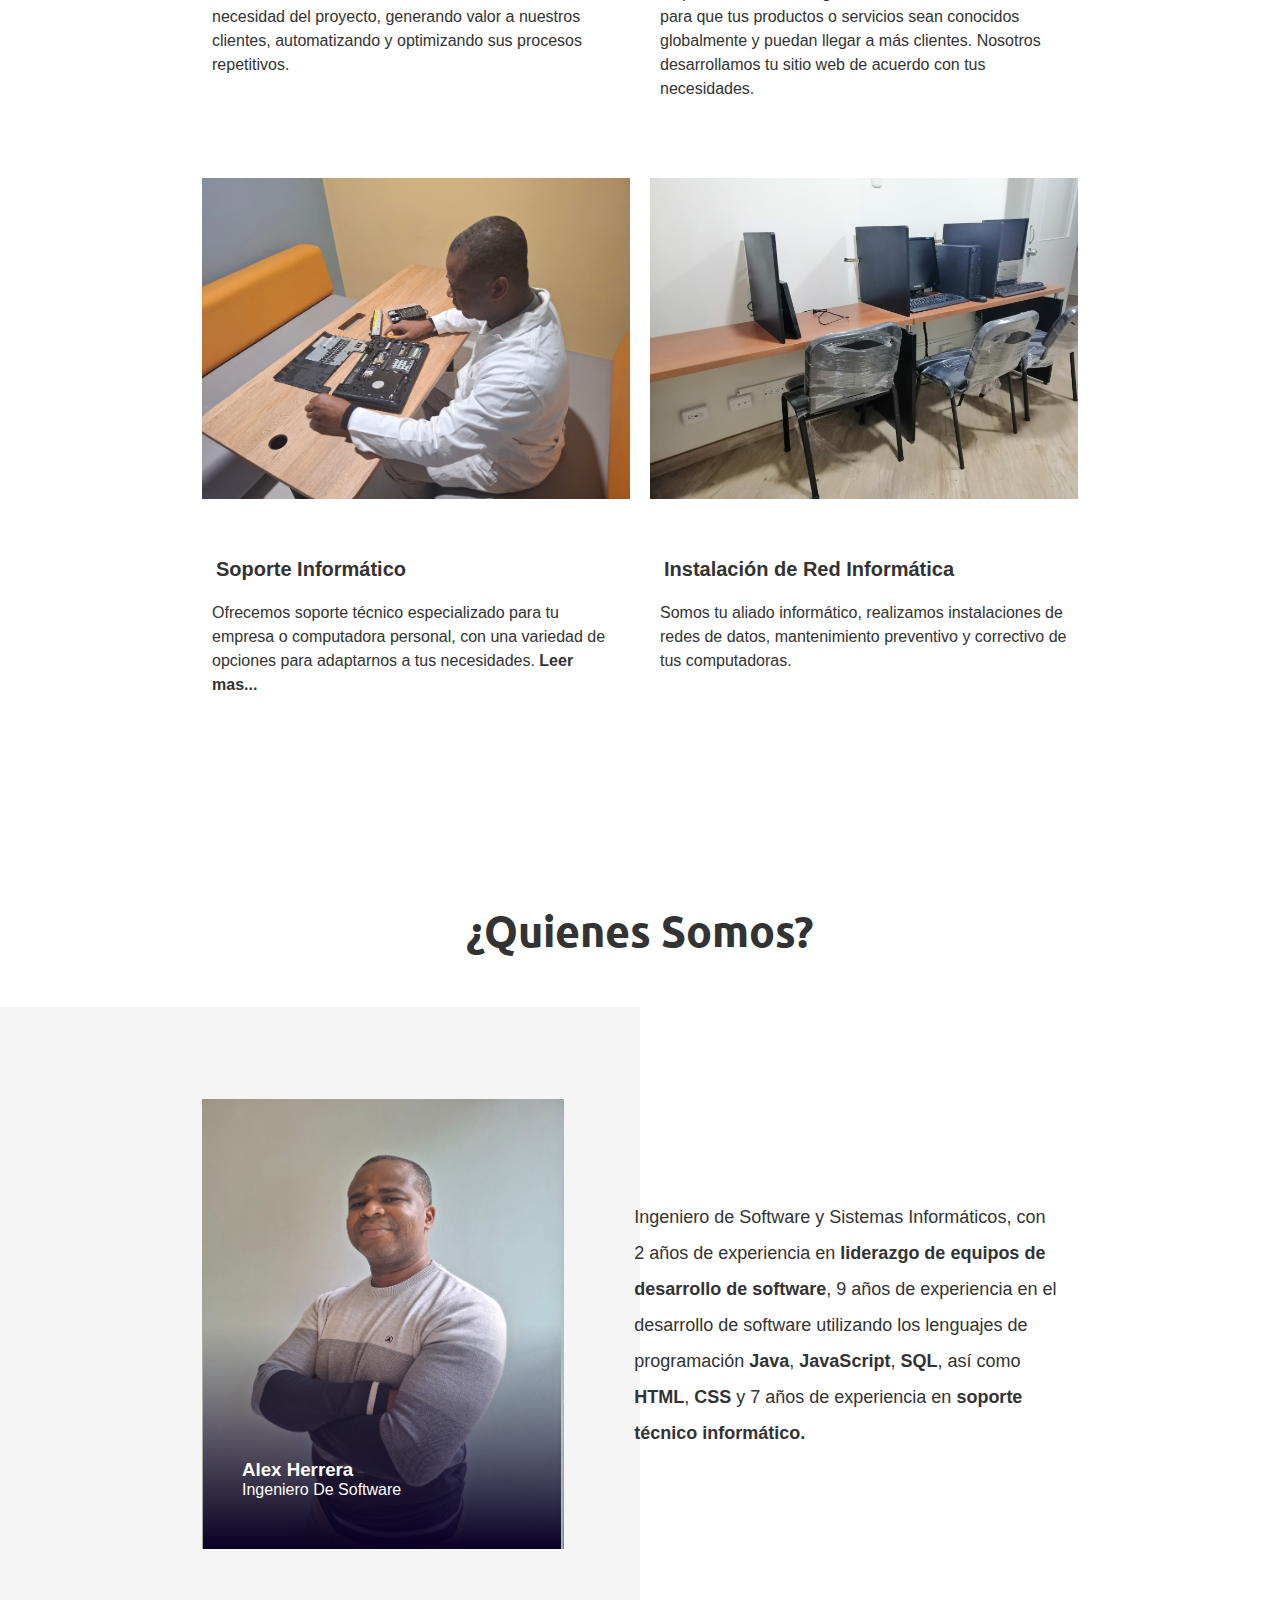
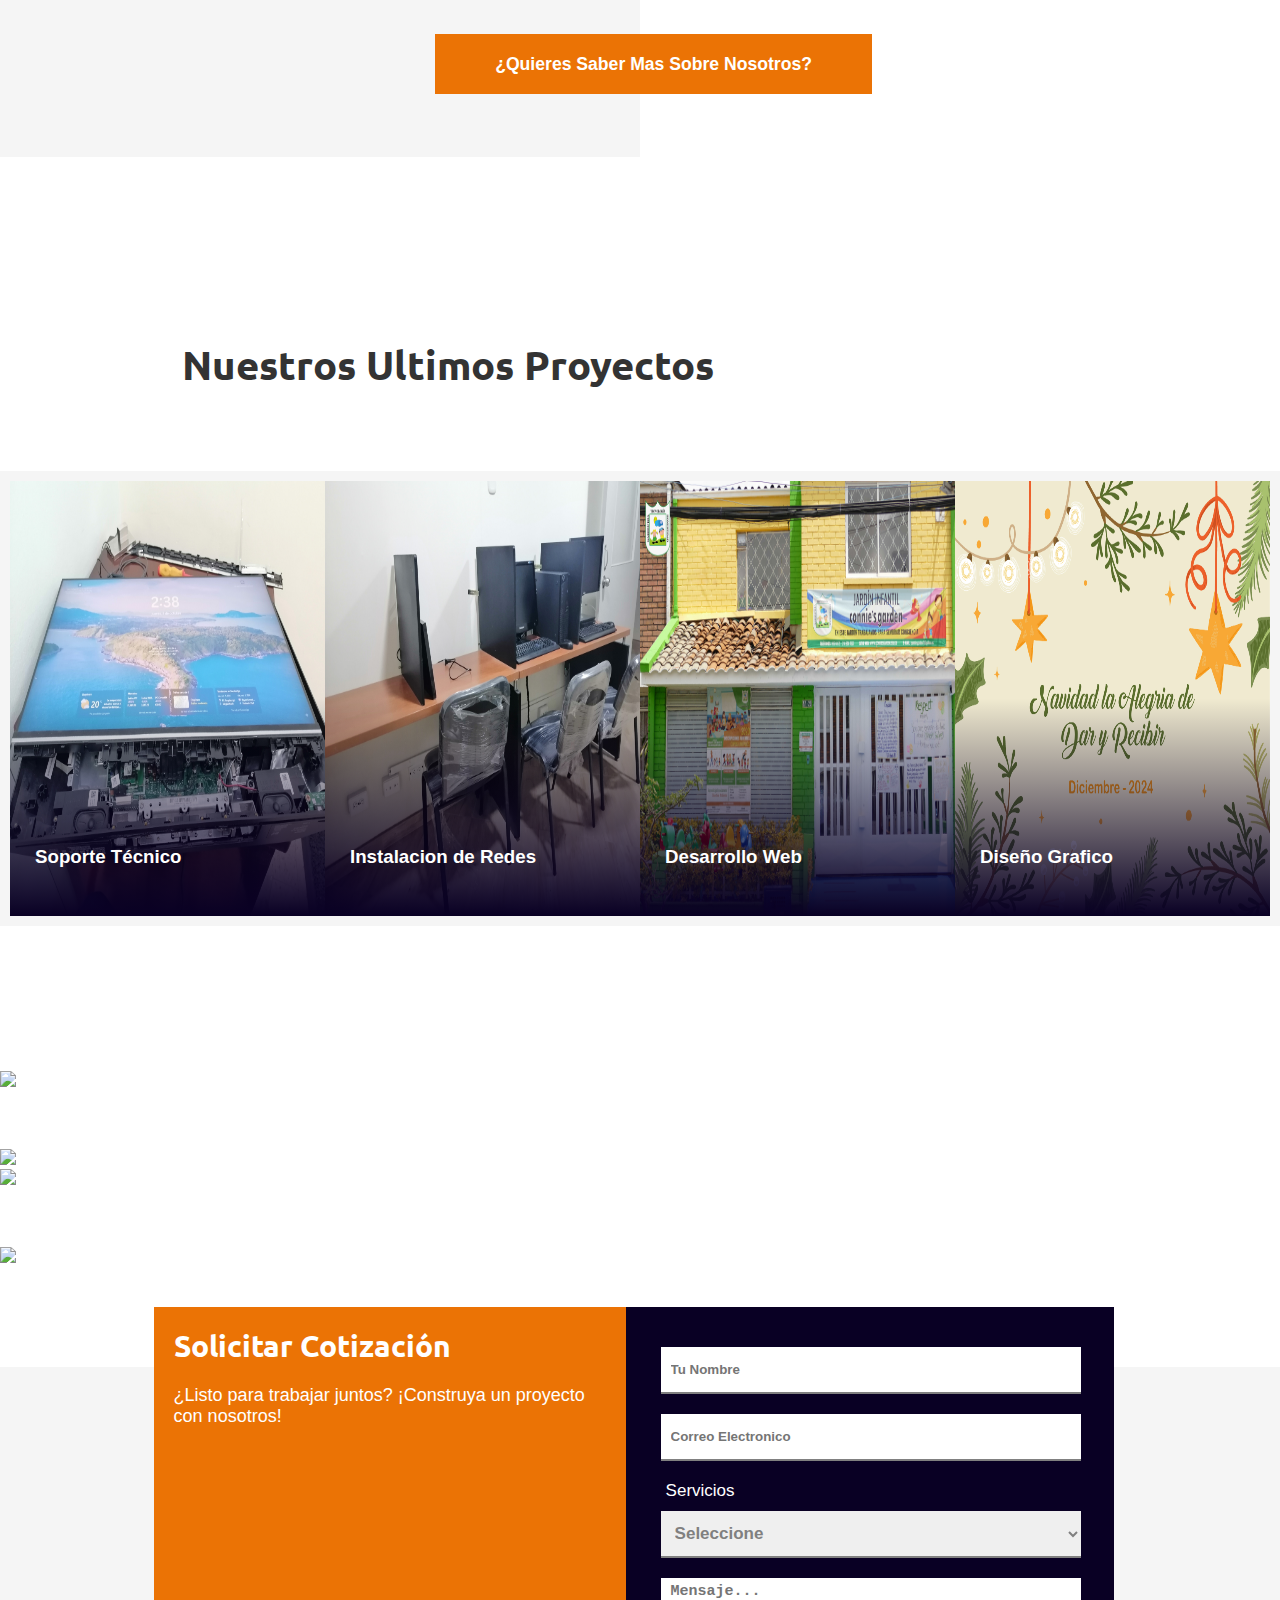
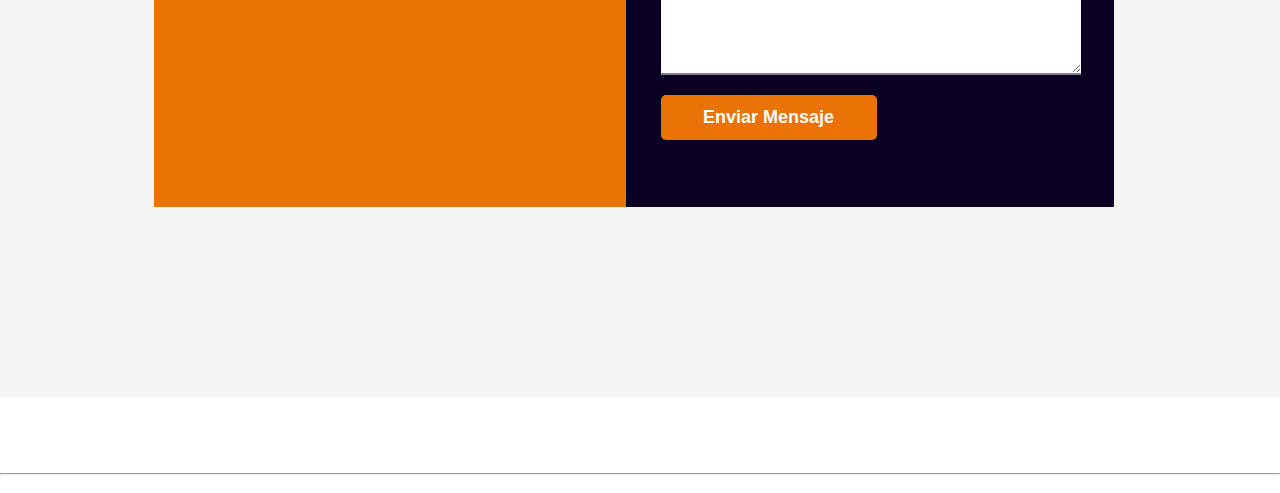
==== commit 0f71e182: "Add styles 320px" ====
--- a/index.html
+++ b/index.html
@@ -32,7 +32,6 @@
         @import url("css/icomoon.css");
     </style> 
     <script src="js/prueba-screen.js"></script>
-    <script src="js/prueba-screen.js"></script>
     <script src="js/jquery.min.js"></script>
     <script src="js/slider.js"></script>
     <script src="js/menu.js"></script>
@@ -149,8 +148,6 @@
 </div>  -->
 
 
-
-
     <section class="services" id="services_id">
         <article class="services_content">
             <div class="general_container">
@@ -195,9 +192,6 @@
             </div>
         </article>
     </section>
-
-  
-<section class="about" id="about_id">
 
   
 <section class="about" id="about_id">
@@ -219,14 +213,7 @@
                 </p>
             </div>
 
-             <div class="profile about_box">
-                <p>
-                    Ingeniero de Software y Sistemas Informáticos, con 2 años de experiencia en <strong>liderazgo de equipos de desarrollo de software</strong>, 9 años de experiencia en el desarrollo de software utilizando los lenguajes de programación <strong>Java</strong>, <strong>JavaScript</strong>, <strong>SQL</strong>, así como <strong>HTML</strong>, <strong>CSS</strong> y 7 años de experiencia en <strong>soporte técnico informático.</strong>
-                </p>
-            </div>
-
                 <!-- <p>Desarrollamos software a la medida de acuerdo con la necesidad del proyecto, generando valor a nuestros clientes, automatizando y optimizando sus procesos repetitivos.</p> -->
-             <!--
              <!--
                 <div class="desing about_box">
                     <figure class="graphic_designer">
@@ -236,10 +223,8 @@
                     <p>Diseñador Grafico</p>
                     <div class="difuminado"></div>
                 </div>       -->         
-                </div>       -->         
-            </div>
-        </div>
-            <!-- <div class="aboutplus"></div>  -->
+            </div>
+        </div>
             <!-- <div class="aboutplus"></div>  -->
                     <a href="page/about.html">¿Quieres Saber Mas Sobre Nosotros?</a>
                     <div class="about_colum"></div>
@@ -257,9 +242,7 @@
                     <h3>Soporte Técnico</h3>
                     <div class="difuminado"></div>
 
-
                     <!-- <p>Ingeniero De Software</p> -->
-
 
                </div>
                <div class="projects_item">
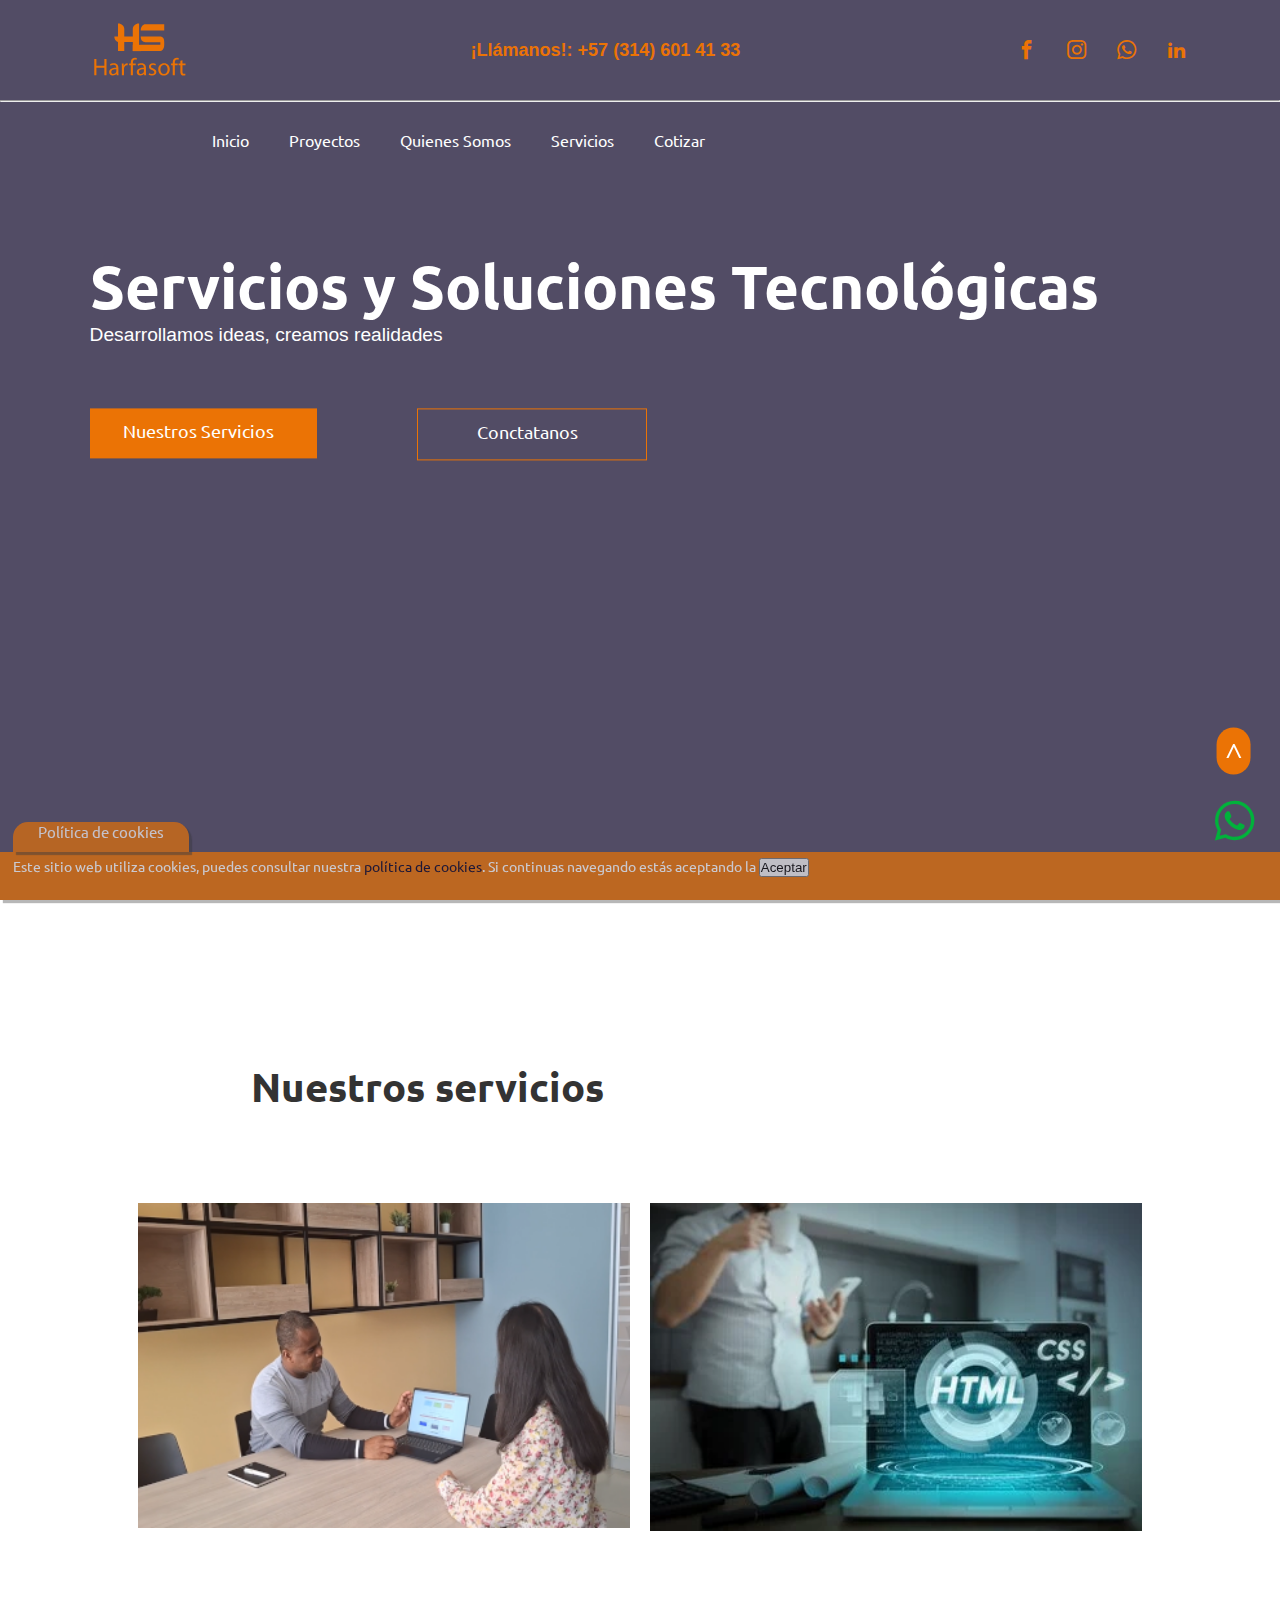
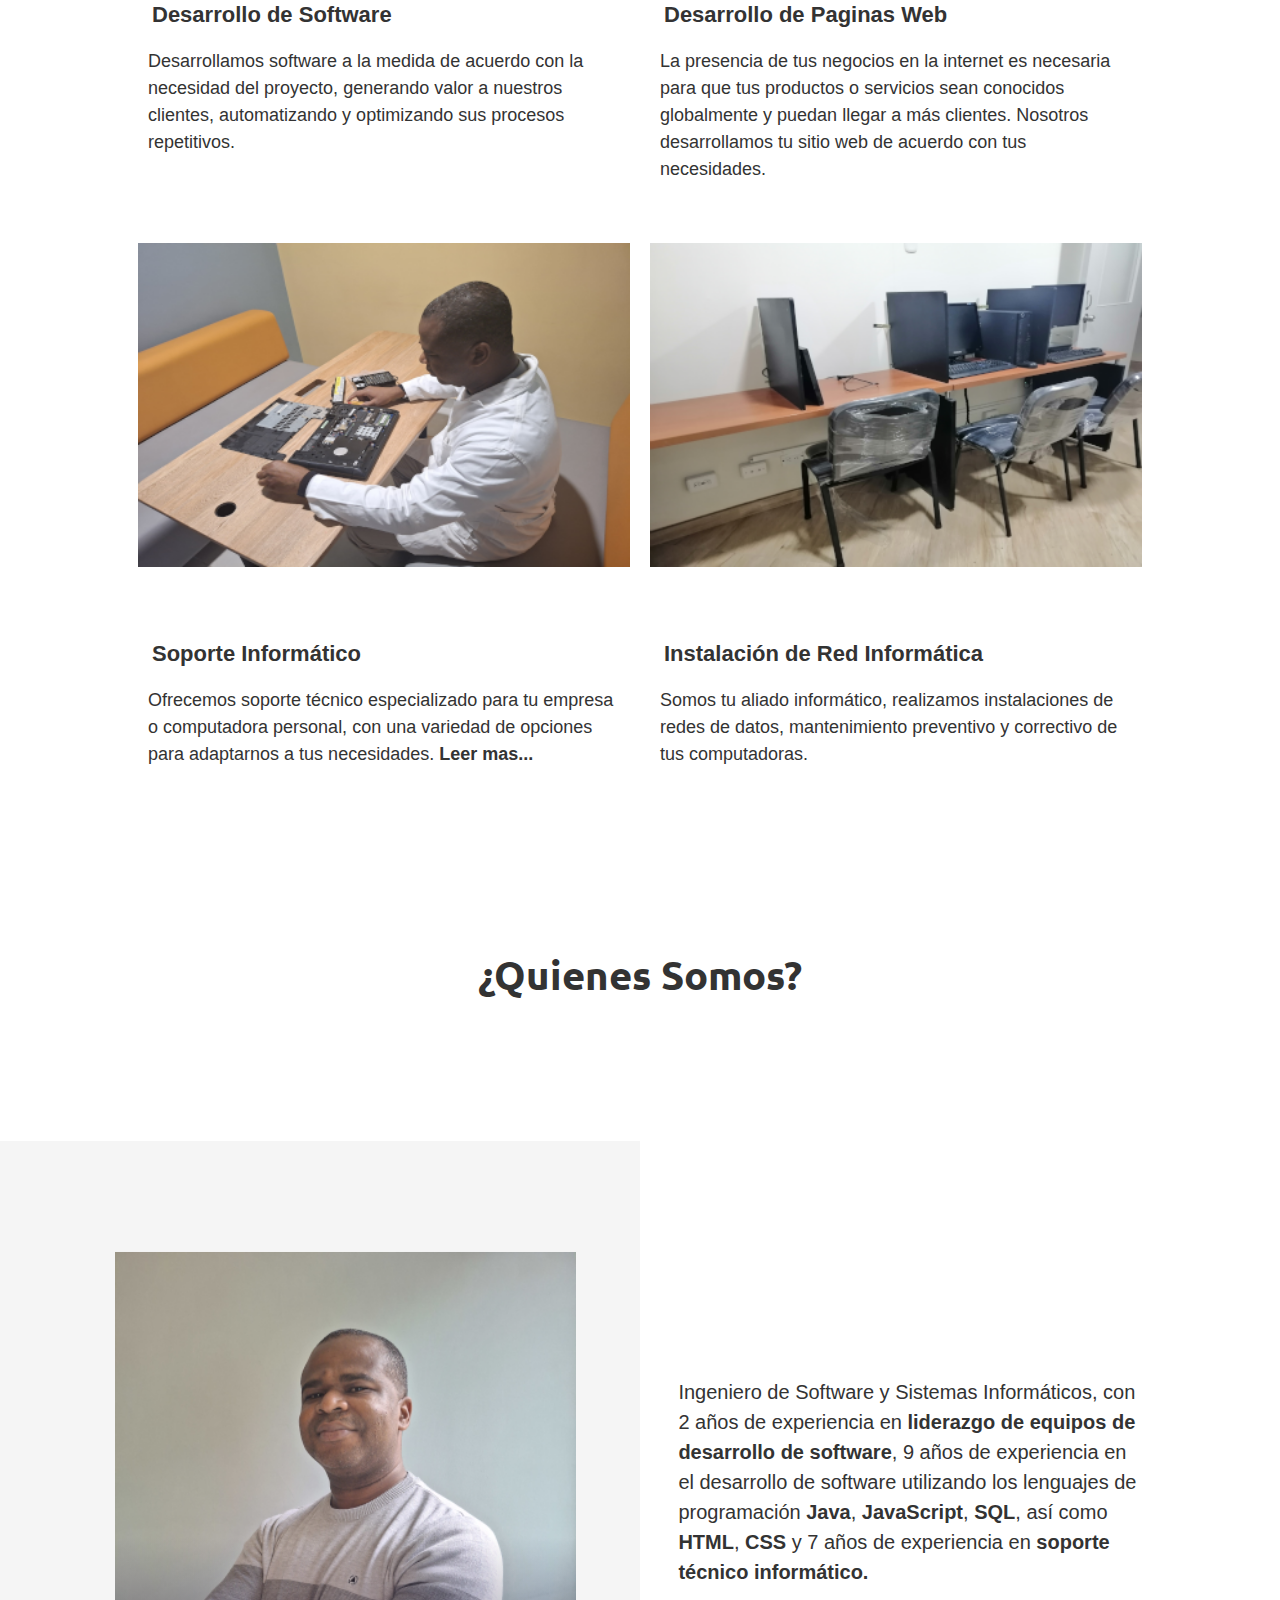
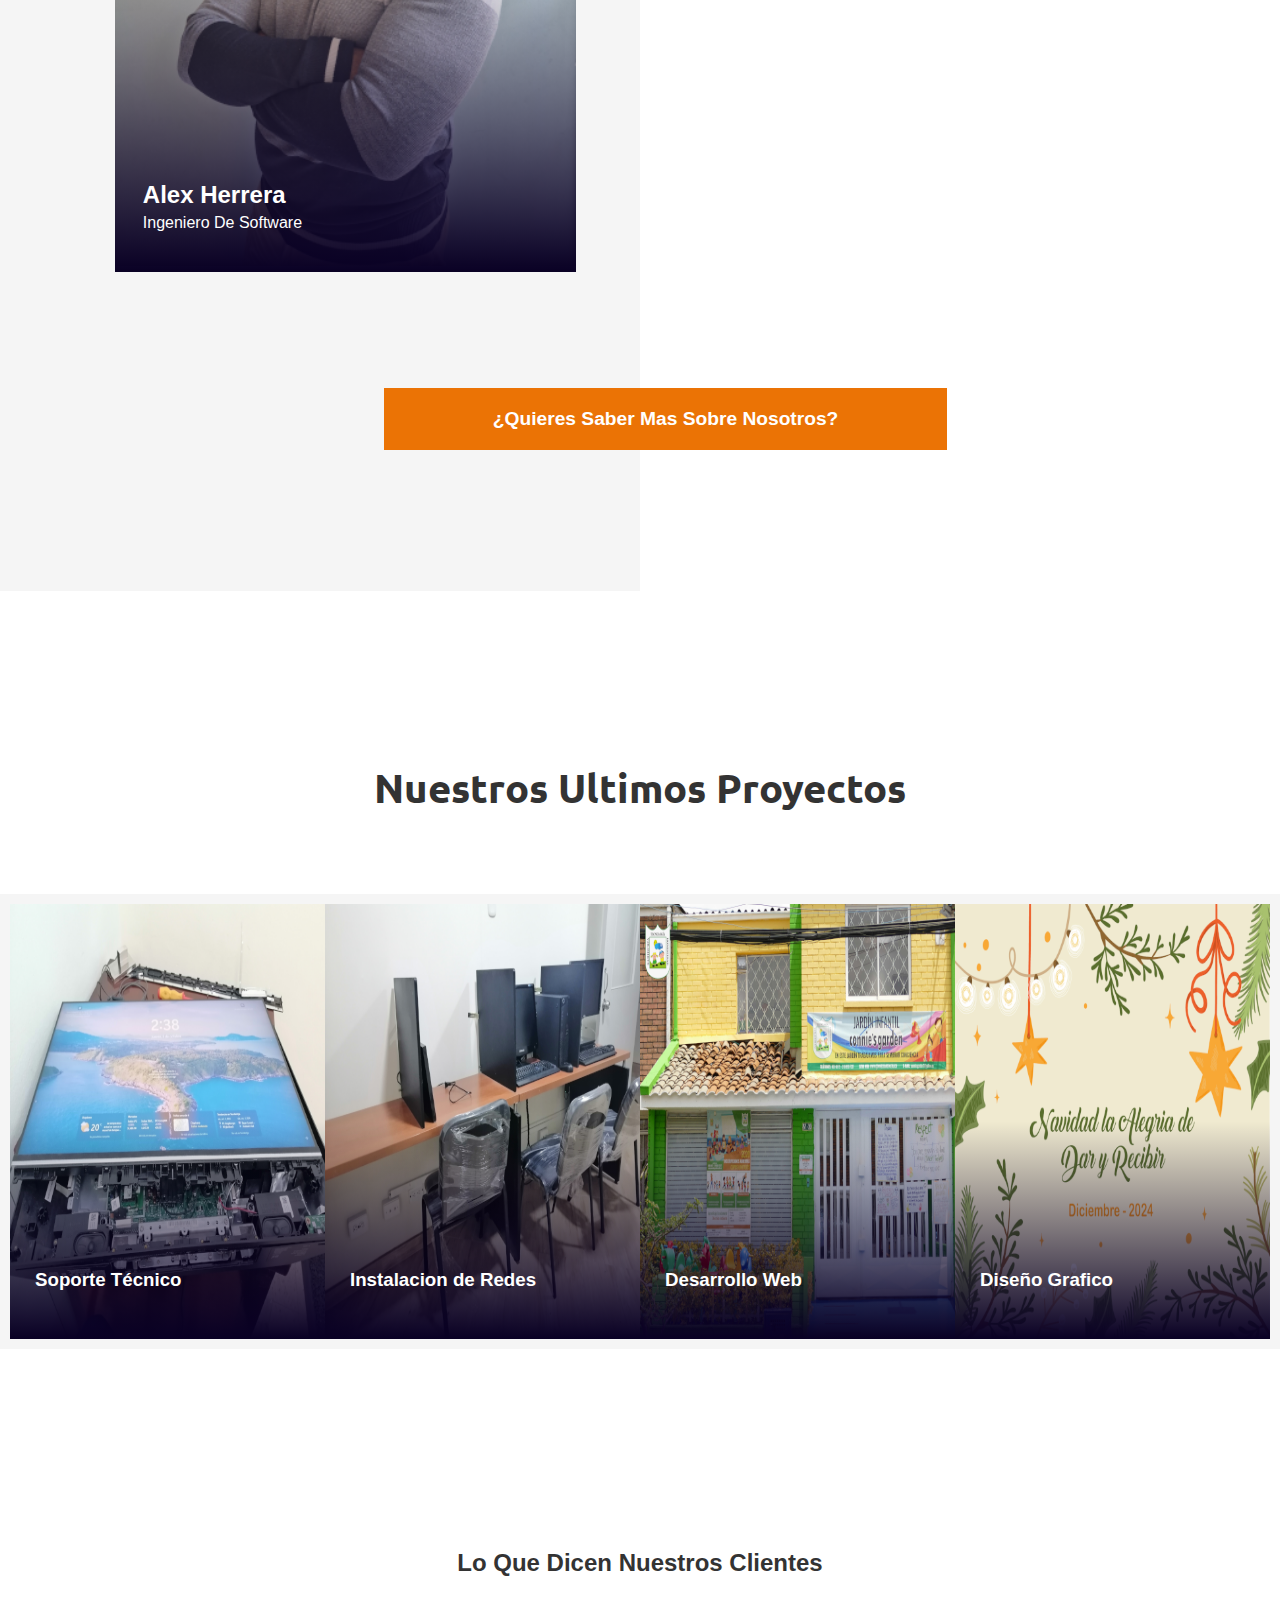
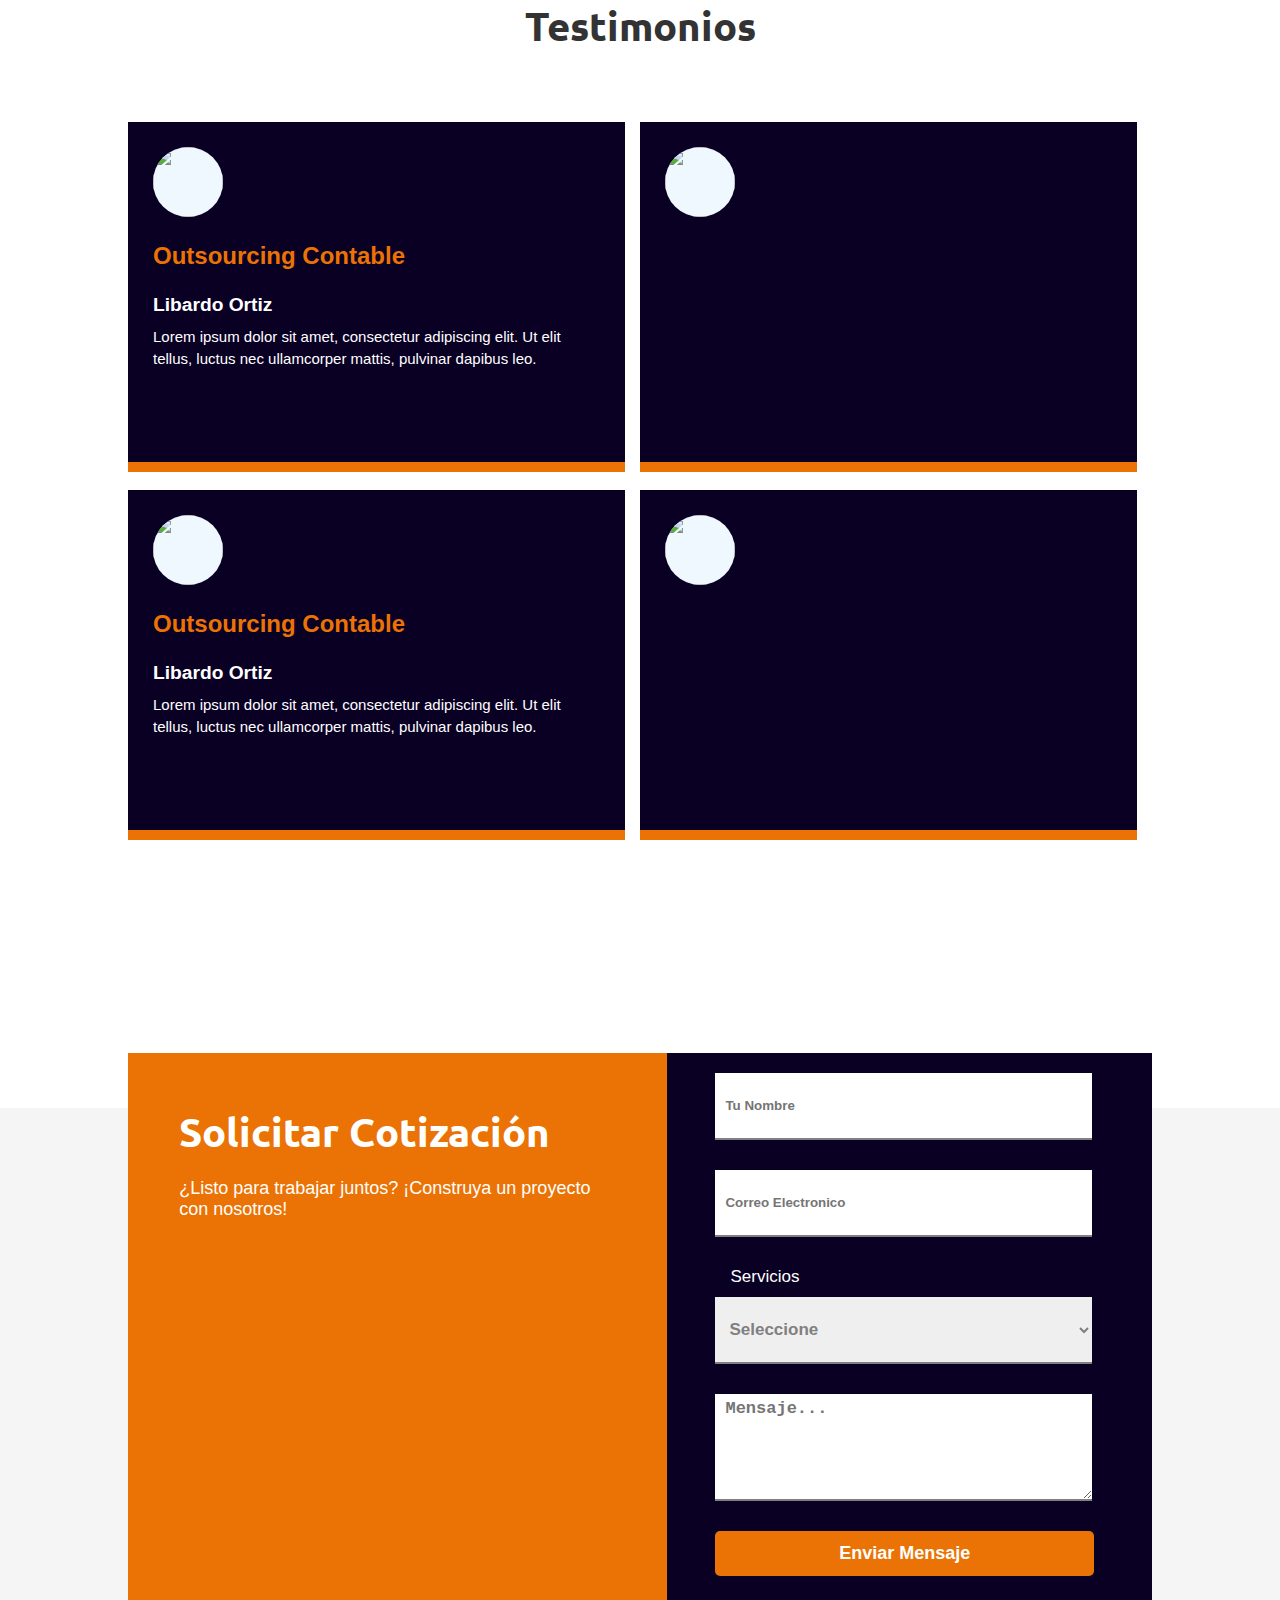
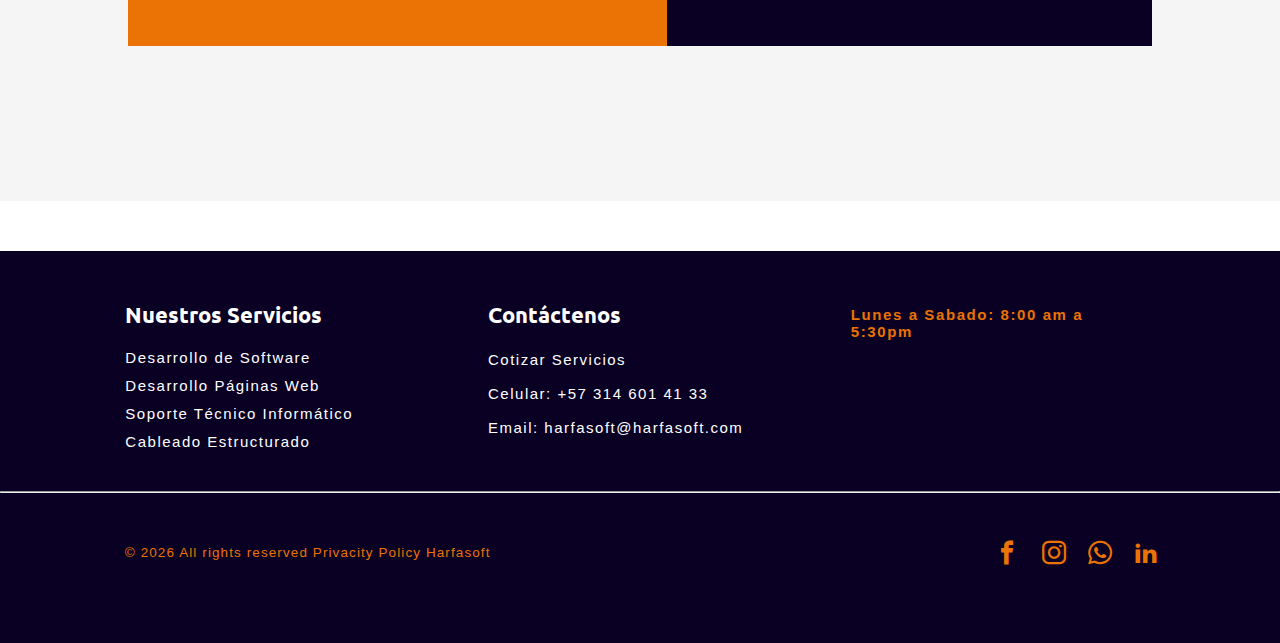
==== commit 752040a4: "Refactor image" ====
--- a/index.html
+++ b/index.html
@@ -38,18 +38,18 @@
     <script src="js/home.js"></script>
     <script src="js/form-contact.js"></script>
     <script src="js/policy_cookies.js"></script>
+    <script src="https://cdn.jsdelivr.net/npm/sweetalert2@11"></script>
 </head>
 
 <body>  
     <header>
         <div class="header_video" id="header">
-         <video src="video/sitiowebHarfasoft.mp4" type="video/mp4" autoplay loop muted preload="metadata">
+         <video src="video/sitiowebharfasoft.mp4" type="video/mp4" autoplay="1" loop muted="true" preload="metadata">
             Tu navegador no admite el elemento <code>video</code>.
           </video> 
         </div>
         <div class="header_overlay"></div>
-        <div class="logo">        
-            <!-- <a class="image" href="test-index.html"> </a> -->
+        <div class="logo">           
                 <figure> <a class="image" href="index.html"><img src="img/Logo.svg" /> </a>  </figure>
             <div class="info_header">
                 <p><a href="tel:+573146014133">¡Llámanos!: +57 (314) 601 41 33</a></p>
@@ -87,75 +87,14 @@
         </nav>
   
     </header>
-    <!--Section slider   poster="img/developbackend.png"  <video src="videofile.ogg" autoplay poster="posterimage.jpg">
-  Tu navegador no admite el elemento <code>video</code>.
-</video>
--->  
-      
-    <!--
-    <section id="slider">
-        <ul>
-            <li>
-                <figure><img src="img/slider/banner1.jpg" alt="primera imagen">
-                    <h1>DESARROLLAMOS SOFTWARE A LA MEDIDA</h1>
-                </figure>
-            </li>
-            <li>
-                <figure><img src="img/slider/banner2.jpg" alt="imagen nosotros">
-                    <h2>DESARROLLAMOS TU SITIO WEB</h2>
-                </figure>
-            </li>
-            <li>
-                <figure><img src="img/slider/banner3.jpg" alt="nuestros servicios">
-                    <h2>SOPORTE TÉCNICO DE COMPUTADORAS</h2>
-                </figure>
-            </li>
-            <li>
-                <figure> <img src="img/slider/banner3.jpg" alt="nuestros servicios">
-                    <h2>INSTALACIÓN DE REDES INFORMÁTICAS</h2>
-                </figure>
-            </li>
-        </ul>
-        <ol id="indicator">
-            <li slider-item="1"><span><i class="fa fa-circle-thin" aria-hidden="true"></i></span></li>
-            <li slider-item="2"><span><i class="fa fa-circle-thin" aria-hidden="true"></i></span></li>
-            <li slider-item="3"><span><i class="fa fa-circle-thin" aria-hidden="true"></i></span></li>
-            <li slider-item="4"><span><i class="fa fa-circle-thin" aria-hidden="true"></i></span></li>
-            
-        </ol>
-        <section id="left"><i class="fa fa-chevron-left" aria-hidden="true"></i></section>
-        <section id="right"><i class="fa fa-chevron-right" aria-hidden="true"></i></section>
-    </section>  -->
-    <!-- <li slider-item="5"><span><i class="fa fa-circle-thin" aria-hidden="true"></i></span></li>
-            <li slider-item="6"><span><i class="fa fa-circle-thin" aria-hidden="true"></i></span></li> -->
-
-  <!--  <div class="general_container">
-    <section class="btn_action_section">
-       <article class="btn_action_container">
-        <div class="btn_home" id="btn-services">Nuestros Servicios</div>
-        <div class="btn_home" id="btn-cotizar">Conctatanos</div>
-        </article>
-    </section>
-    <section class="home">
-        <article class="home_container">
-            <div class="boxe_one">
-                <h4>Desarrollamos ideas, creamos realidades</h4>
-                <h2>Soluciones informáticas a la medida de tu proyecto</h2>
-            </div>
-            <figure class="home_img"><img src="img/Logo.svg"></figure>
-        </article>
-    </section>  
-</div>  -->
-
-
-    <section class="services" id="services_id">
+   <section class="services" id="services_id">
         <article class="services_content">
             <div class="general_container">
             <h2>Nuestros servicios</h2>            
             <div class="services_item">
             <div id="id_devsoft" class="hover_item">
                 <figure class="devsoft">
-                    <img src="img/developbackend.png" alt="image of develop">
+                    <img src="img/developbackend.webp" alt="image of develop">
                 </figure>
                 <h3>Desarrollo de Software</h3>
                 <p>Desarrollamos software a la medida de acuerdo con la necesidad del proyecto, generando valor a
@@ -163,7 +102,7 @@
             </div>
             <div id="id_devweb" class="hover_item">
                 <figure class="devweb">
-                    <img src="img/programming-background-collage.jpg" alt="image of website">
+                    <img src="img/programming-background-collage.webp" alt="image of website">
                 </figure>
                 <h3>Desarrollo de Paginas Web</h3>
                 <p>La presencia de tus negocios en la internet es necesaria para que tus productos o servicios sean
@@ -174,7 +113,7 @@
             <div class="services_item">
             <div id="id_soport" class="hover_item">
                 <figure class="soport">
-                    <img src="img/soporte-tecnico2.jpg" alt="imagen of soporte">
+                    <img src="img/soporte-tecnico2.webp" alt="imagen of soporte informatica">
                 </figure>
                 <h3>Soporte Informático</h3>
                 <p>Ofrecemos soporte técnico especializado para tu empresa o computadora personal, 
@@ -182,7 +121,7 @@
             </div>
             <div id="id_reddata" class="hover_item">
                 <figure class="reddata">
-                    <img src="img/red-datos.jpg" alt="image of red informatica">
+                    <img src="img/instalacion-service-de-red.webp" alt="image of red informatica">
                 </figure>
                 <h3>Instalación de Red Informática</h3>
                 <p>Somos tu aliado informático, realizamos instalaciones de redes de datos, mantenimiento preventivo y
@@ -191,17 +130,16 @@
             </div>
             </div>
         </article>
-    </section>
-
-  
+    </section> 
 <section class="about" id="about_id">
         <article class="about_content">
-            <h2>¿Quienes Somos?</h2>            
+            <h2>¿Quienes Somos?</h2>   
+            <div class="about_colum"></div>         
             <div class="general_container">
             <div class="content_item">
                 <div class="devsoft about_box">
                     <figure>
-                    <img src="img/perfil-inge-1.jpg" alt="image of develop">
+                    <img src="img/piture-engineer.webp" alt="image of develop">
                     </figure>
                     <h3>Alex Herrera</h3>
                     <p>Ingeniero De Software</p>
@@ -211,33 +149,19 @@
                 <p>
                     Ingeniero de Software y Sistemas Informáticos, con 2 años de experiencia en <strong>liderazgo de equipos de desarrollo de software</strong>, 9 años de experiencia en el desarrollo de software utilizando los lenguajes de programación <strong>Java</strong>, <strong>JavaScript</strong>, <strong>SQL</strong>, así como <strong>HTML</strong>, <strong>CSS</strong> y 7 años de experiencia en <strong>soporte técnico informático.</strong>
                 </p>
-            </div>
-
-                <!-- <p>Desarrollamos software a la medida de acuerdo con la necesidad del proyecto, generando valor a nuestros clientes, automatizando y optimizando sus procesos repetitivos.</p> -->
-             <!--
-                <div class="desing about_box">
-                    <figure class="graphic_designer">
-                      <img src="img/perfil-inge-2.jpg" alt="image of develop">
-                    </figure>
-                    <h3>Andres Torres</h3>
-                    <p>Diseñador Grafico</p>
-                    <div class="difuminado"></div>
-                </div>       -->         
-            </div>
-        </div>
-            <!-- <div class="aboutplus"></div>  -->
-                    <a href="page/about.html">¿Quieres Saber Mas Sobre Nosotros?</a>
-                    <div class="about_colum"></div>
-        </article>
-    </section>
-
+            </div>           
+            </div>
+            <a href="page/about.html">¿Quieres Saber Mas Sobre Nosotros?</a>
+        </div>                      
+        </article>
+    </section>
     <section class="our_projects" id="our_projects">
         <h2 class="general_container">Nuestros Ultimos Proyectos</h2>
         <article class="our_projects_container">
              <div class="container_item">
                 <div class="projects_item">
                     <figure>
-                        <img src="img/soporte-tecnico.jpg" alt="soporte">
+                        <img src="img/soporte-tecnico.webp" alt="proyecto-soporte-informatico">
                     </figure>
                     <h3>Soporte Técnico</h3>
                     <div class="difuminado"></div>
@@ -247,7 +171,7 @@
                </div>
                <div class="projects_item">
                 <figure>
-                    <img src="img/red-datos.jpg" alt="redes">
+                    <img src="img/instalacion-de-red.webp" alt="proyecto-instalacion-de-red">
                 </figure>
                 <h3>Instalacion de Redes</h3>
                 <div class="difuminado"></div>
@@ -256,7 +180,7 @@
                 <div class="projects_item">
                     
                     <figure>
-                        <img src="img/conniesgarden.jpg" alt="soporte dos">
+                        <img src="img/conniesgarden.webp" alt="proyecto-desarrllo-web">
                     </figure>
                 
                     <h3><a target="_blank" rel="noreferrer" href="https://www.conniesgarden.edu.co/">Desarrollo Web</a></h3>
@@ -265,7 +189,7 @@
                 
                 <div class="projects_item">
                     <figure>
-                        <img src="img/gerentasproject.jpg" alt="redes dos">
+                        <img src="img/gerentasproject.webp" alt="proyecto-diseno">
                     </figure>
                     <h3><a target="_blank" rel="noreferrer" href="https://www.canva.com/design/DAGcAcpdbes/vypuvN-uFvbubQirczA0og/watch?utm_content=DAGcAcpdbes&utm_campaign=designshare&utm_medium=link2&utm_source=uniquelinks&utlId=h1ee167bff0">Diseño Grafico</a></h3>
                     <div class="difuminado"></div>                    
@@ -364,7 +288,7 @@
         <div class="whatsapp"><a target="_blank" rel="noreferrer" href="https://wa.me/message/7K4Z3ITHTIT2J1"></a></div>
     </section>
     <section class="galletas" id="id_galletas">
-        Este sitio web utiliza cookies, puedes consultar nuestra <a href="#">política de cookies</a>. Si continuas navegando estás aceptandola <button id="aceptar_cookies">Aceptar</button>
+        Este sitio web utiliza cookies, puedes consultar nuestra <a href="#">política de cookies</a>. Si continuas navegando estás aceptando la <button id="aceptar_cookies">Aceptar</button>
         <div id="galleta1" onmouseover="document.getElementById('id_galletas').style.bottom= '0px';">Política de cookies</div>
     </section>
     <footer>
@@ -400,7 +324,7 @@
             <a href="#"></a>
         </div>
         <div class="footer_copy">
-            <p>&copy; 2025 All rights reserved Privacity Policy Harfasoft</p>
+            <p>&copy; <span id="year"></span> All rights reserved Privacity Policy Harfasoft</p>
             </div>
         </div>
         </div>
@@ -415,5 +339,12 @@
 
   gtag('config', 'G-Y966CQSQ2Z');
 </script>
+<script>
+    // Obtén el año actual
+    const currentYear = new Date().getFullYear();
+
+    // Asigna el año al elemento con id="year"
+    document.getElementById('year').textContent = currentYear;
+</script>
 </body>
 </html>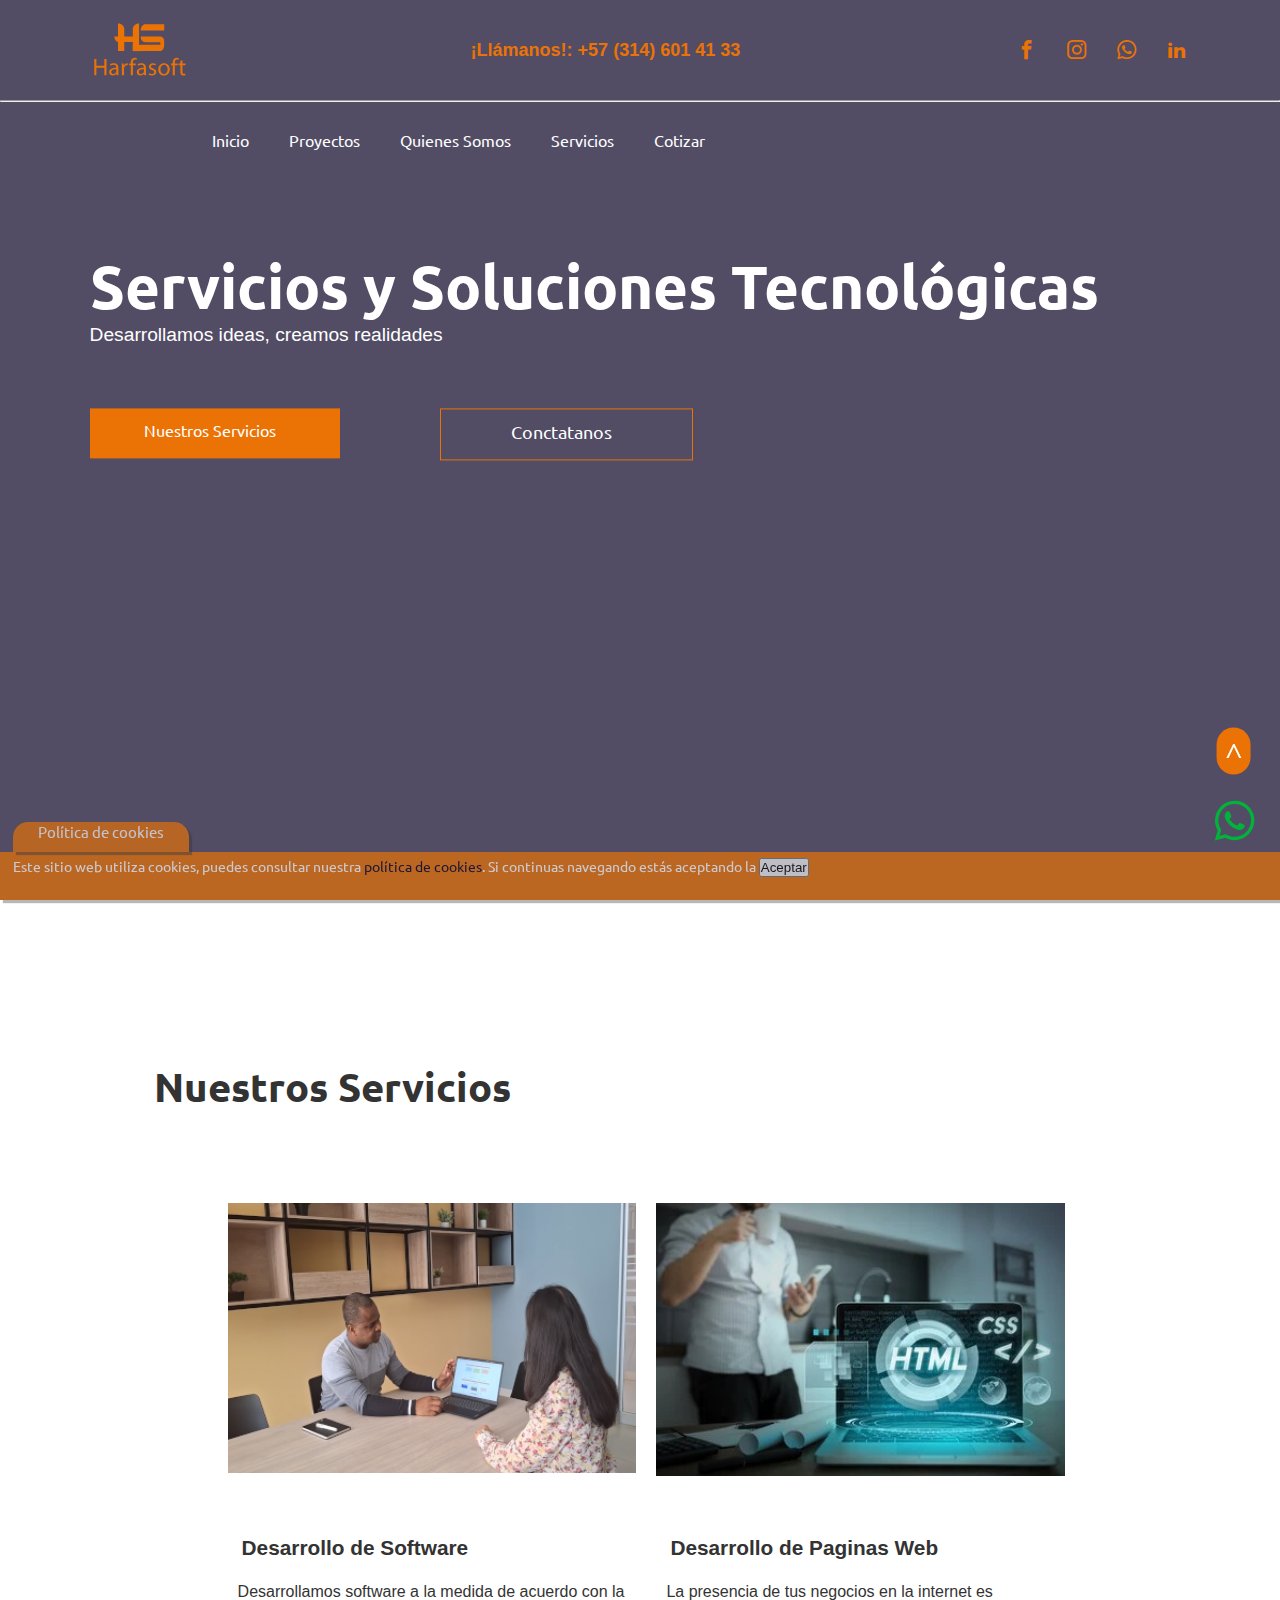
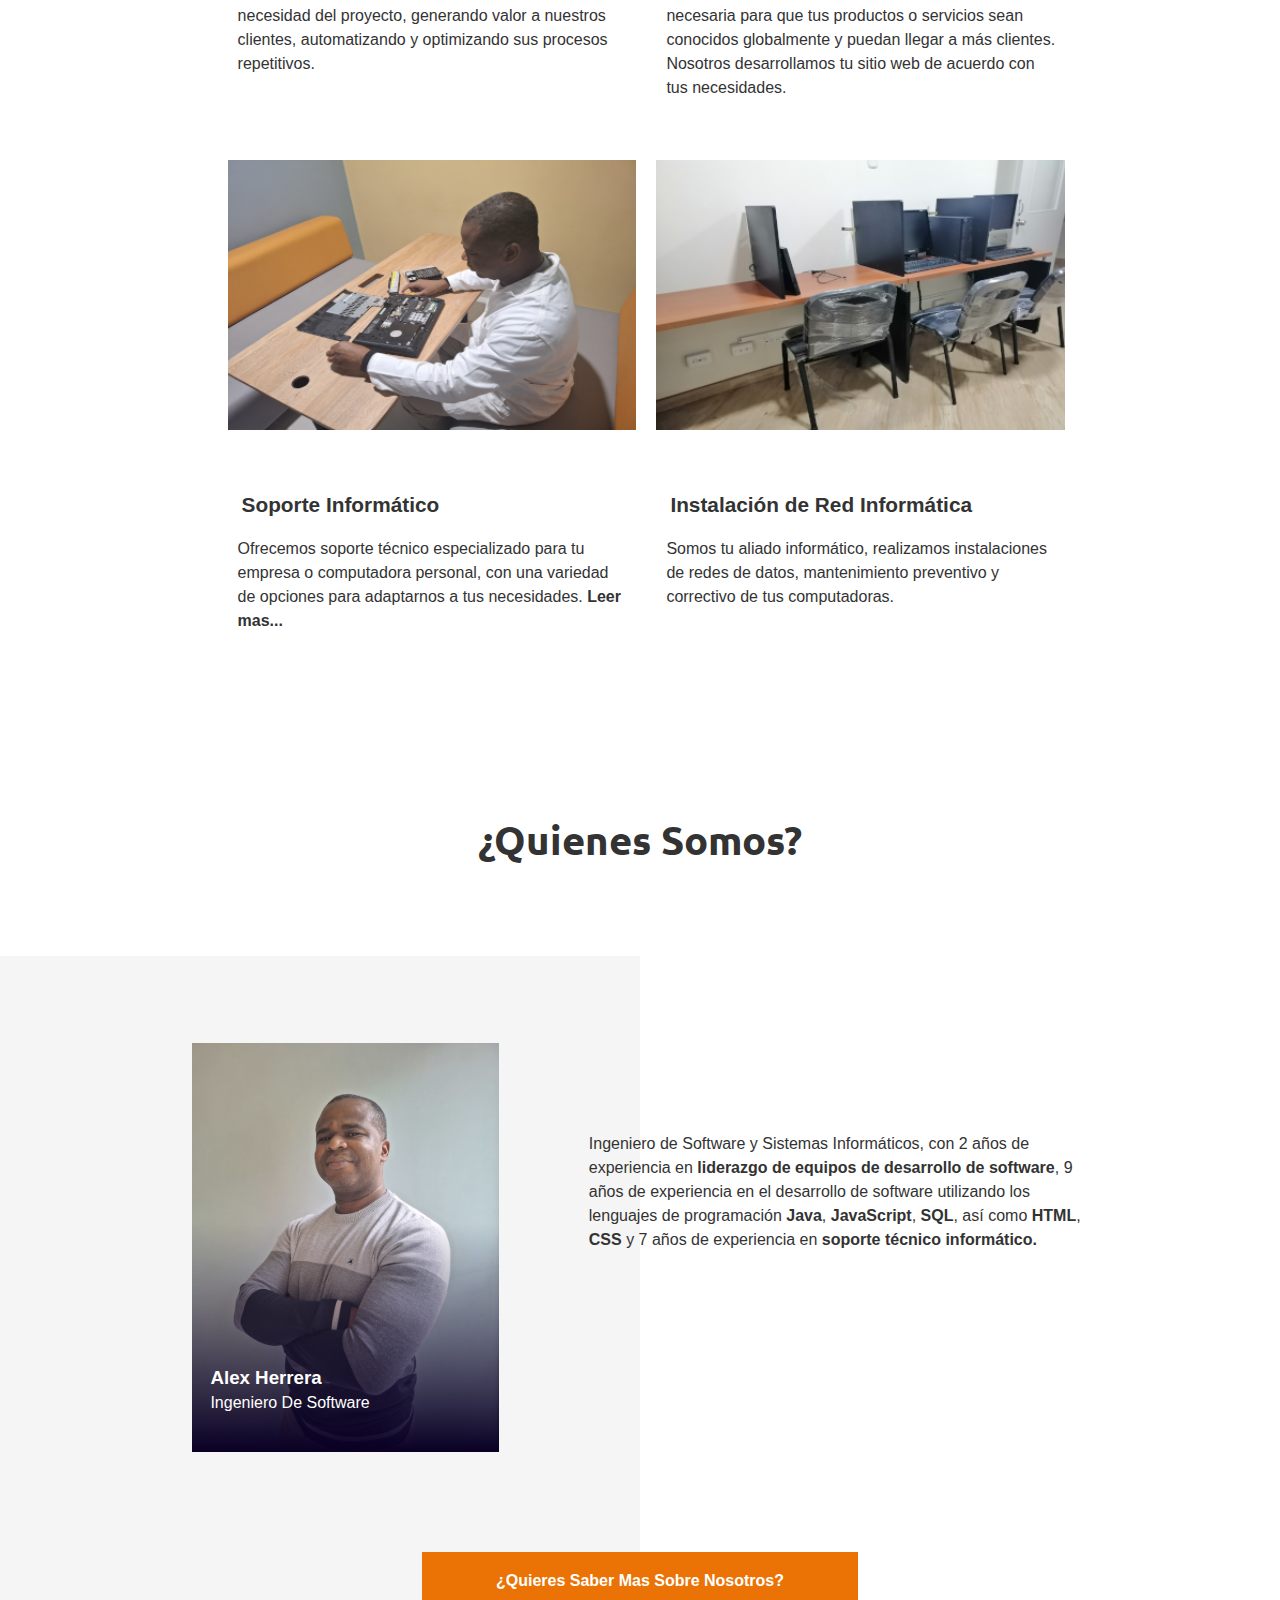
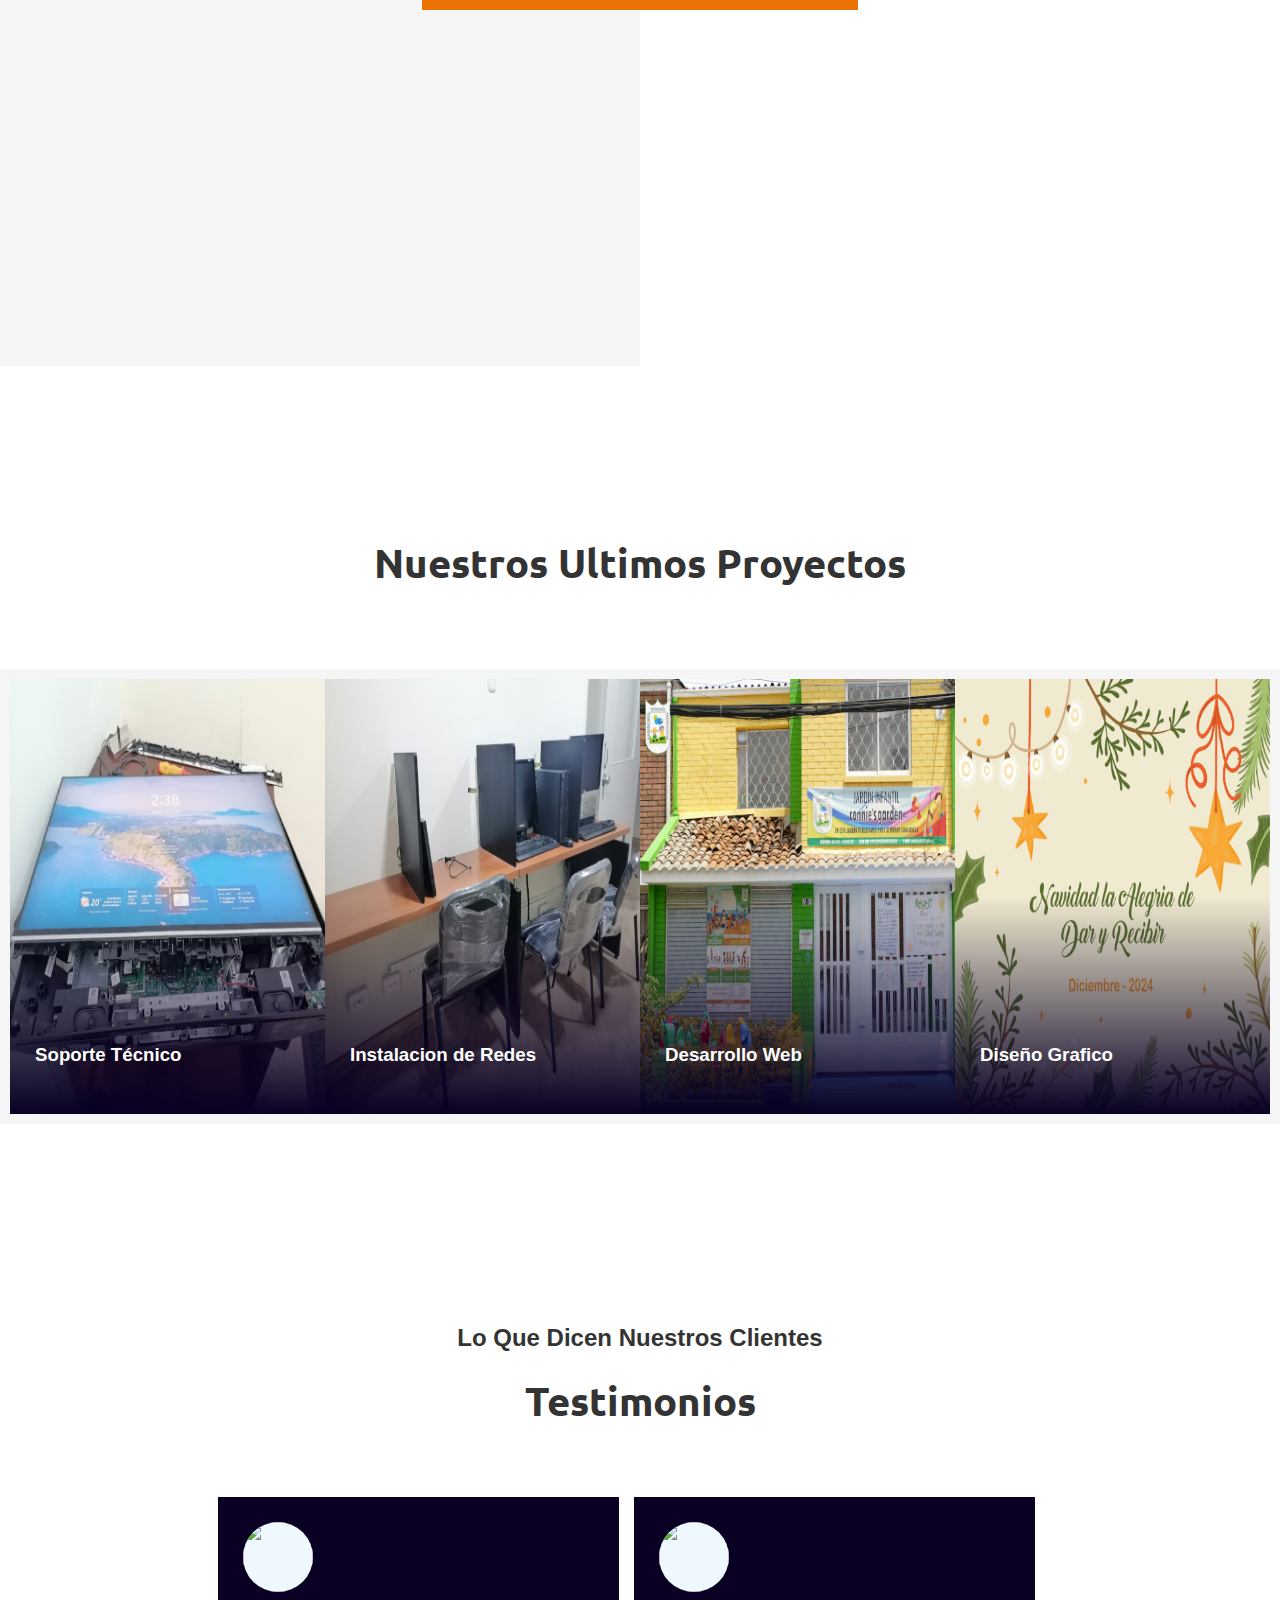
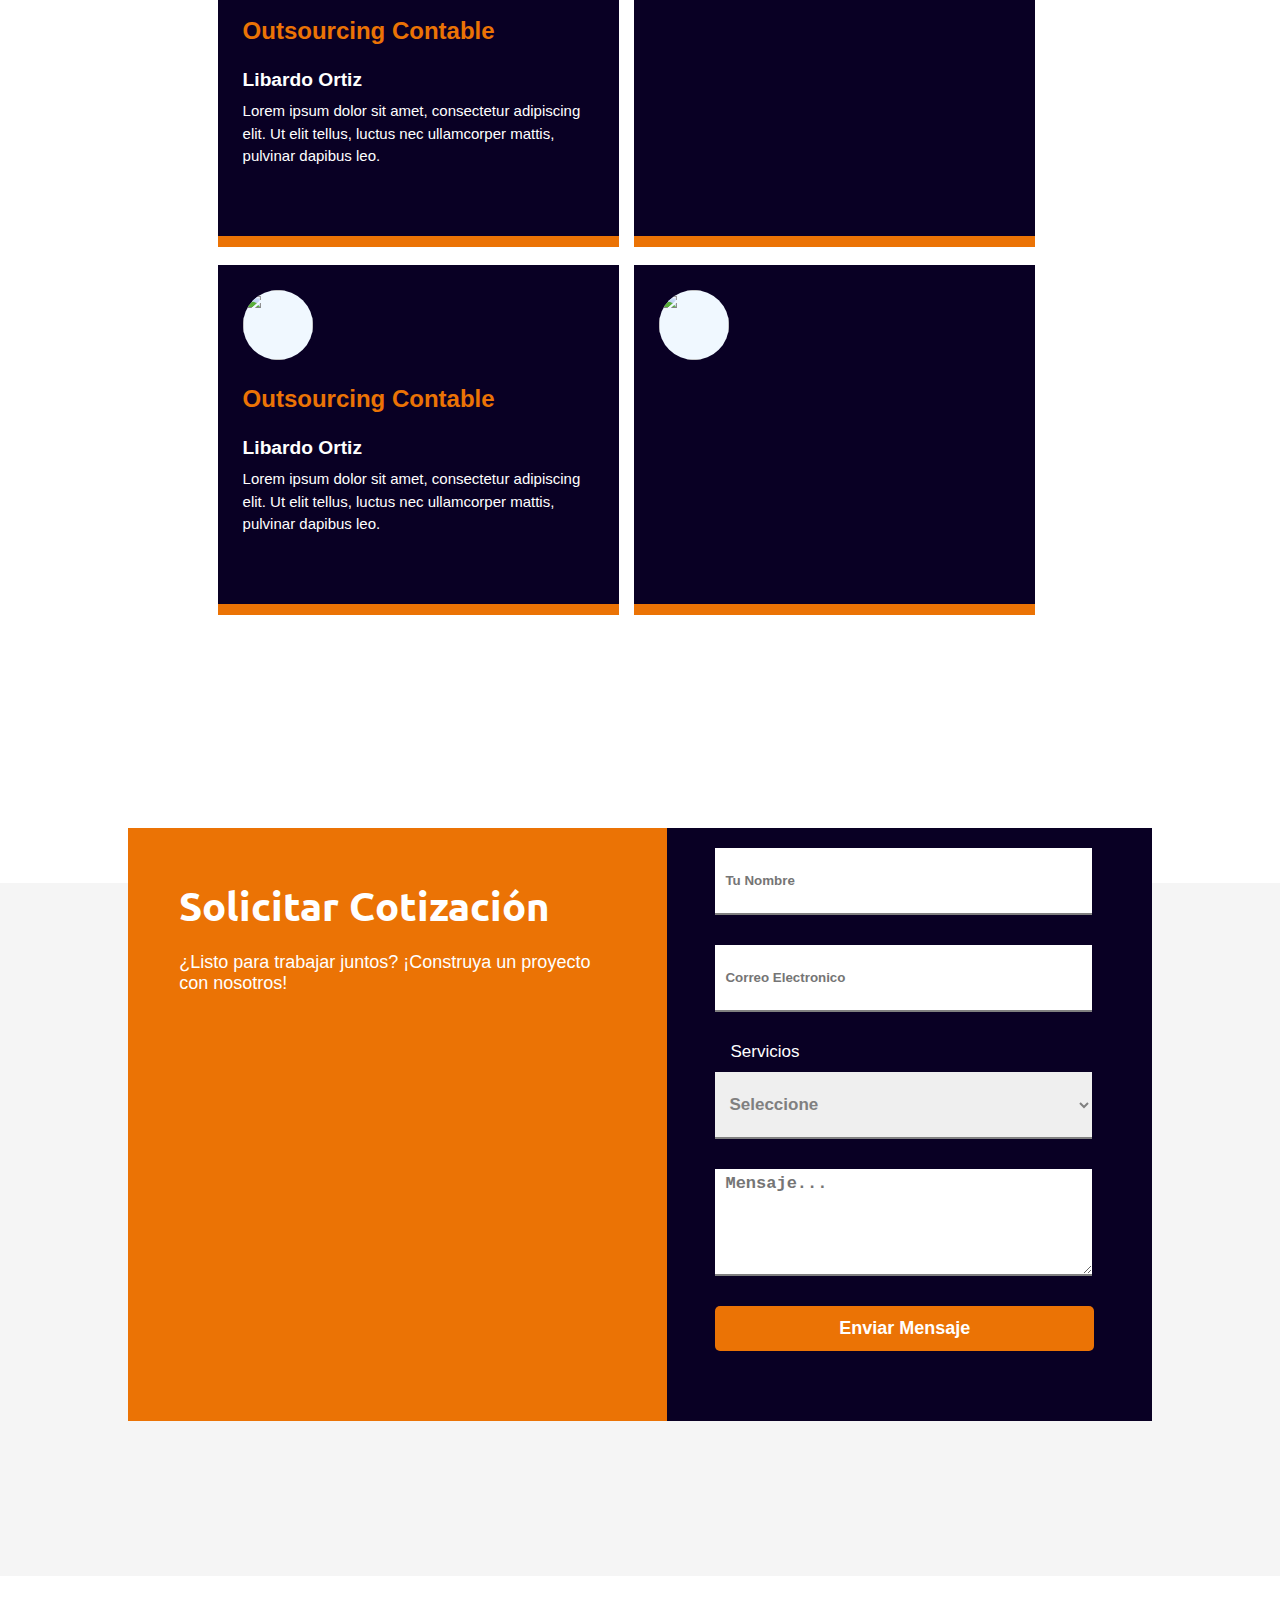
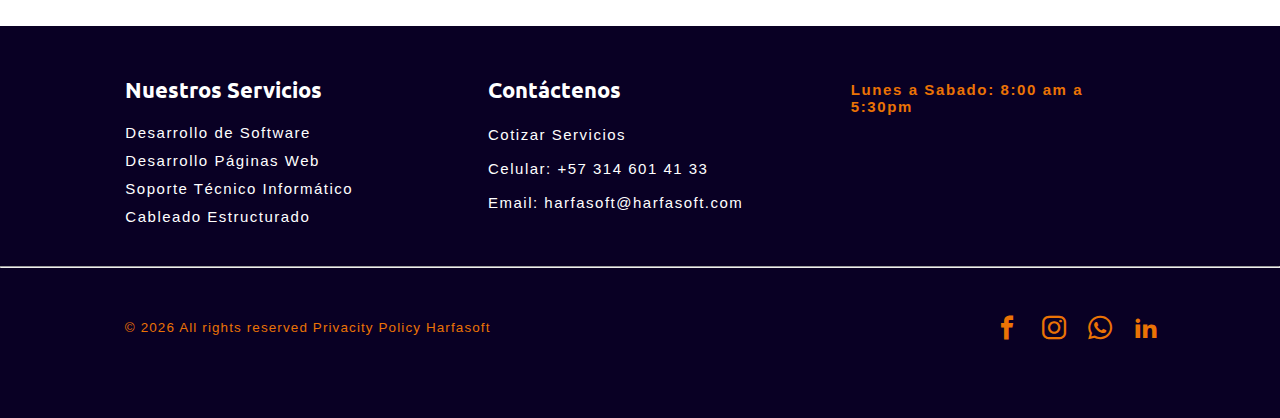
==== commit 6cc7de04: "Refactor of the section about and services" ====
--- a/index.html
+++ b/index.html
@@ -89,8 +89,9 @@
     </header>
    <section class="services" id="services_id">
         <article class="services_content">
+            <h2>Nuestros Servicios</h2>
             <div class="general_container">
-            <h2>Nuestros servicios</h2>            
+            
             <div class="services_item">
             <div id="id_devsoft" class="hover_item">
                 <figure class="devsoft">
@@ -137,7 +138,7 @@
             <div class="about_colum"></div>         
             <div class="general_container">
             <div class="content_item">
-                <div class="devsoft about_box">
+                <div class="devsoft about_box">                    
                     <figure>
                     <img src="img/piture-engineer.webp" alt="image of develop">
                     </figure>
